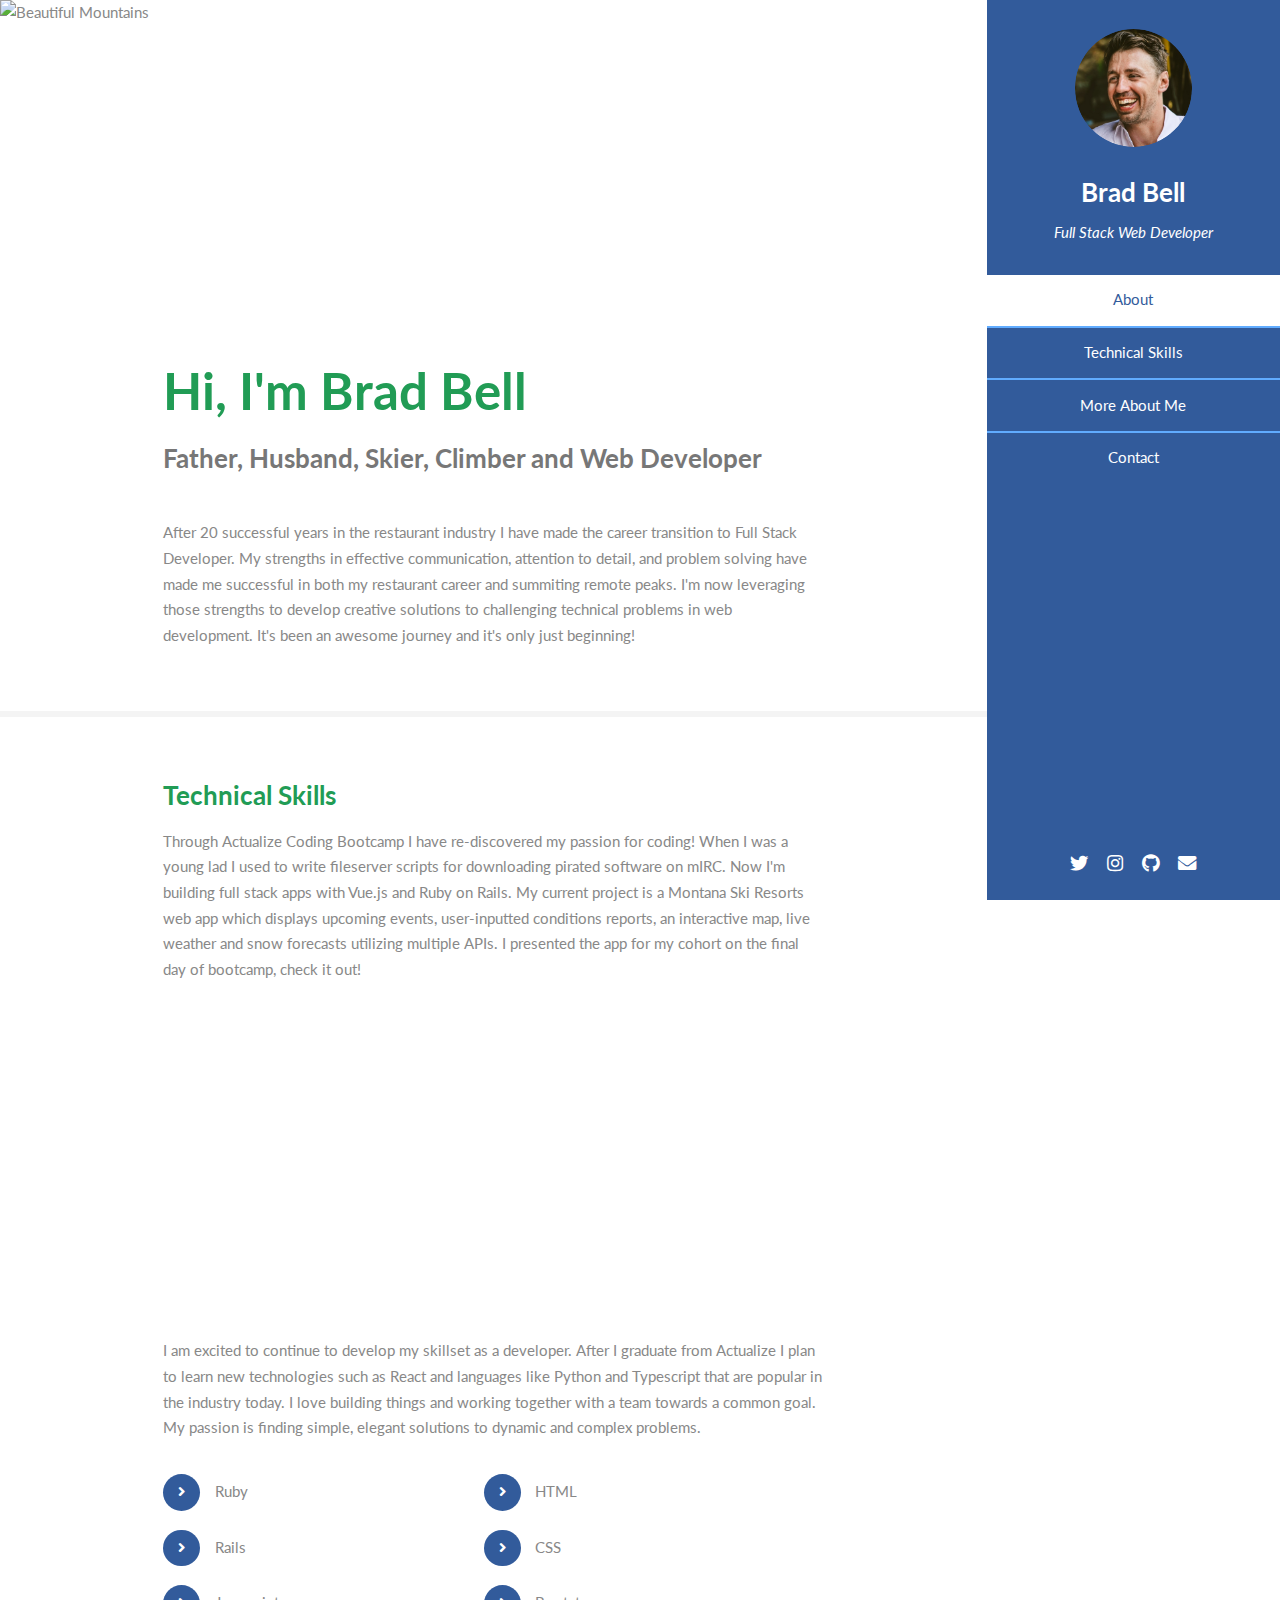
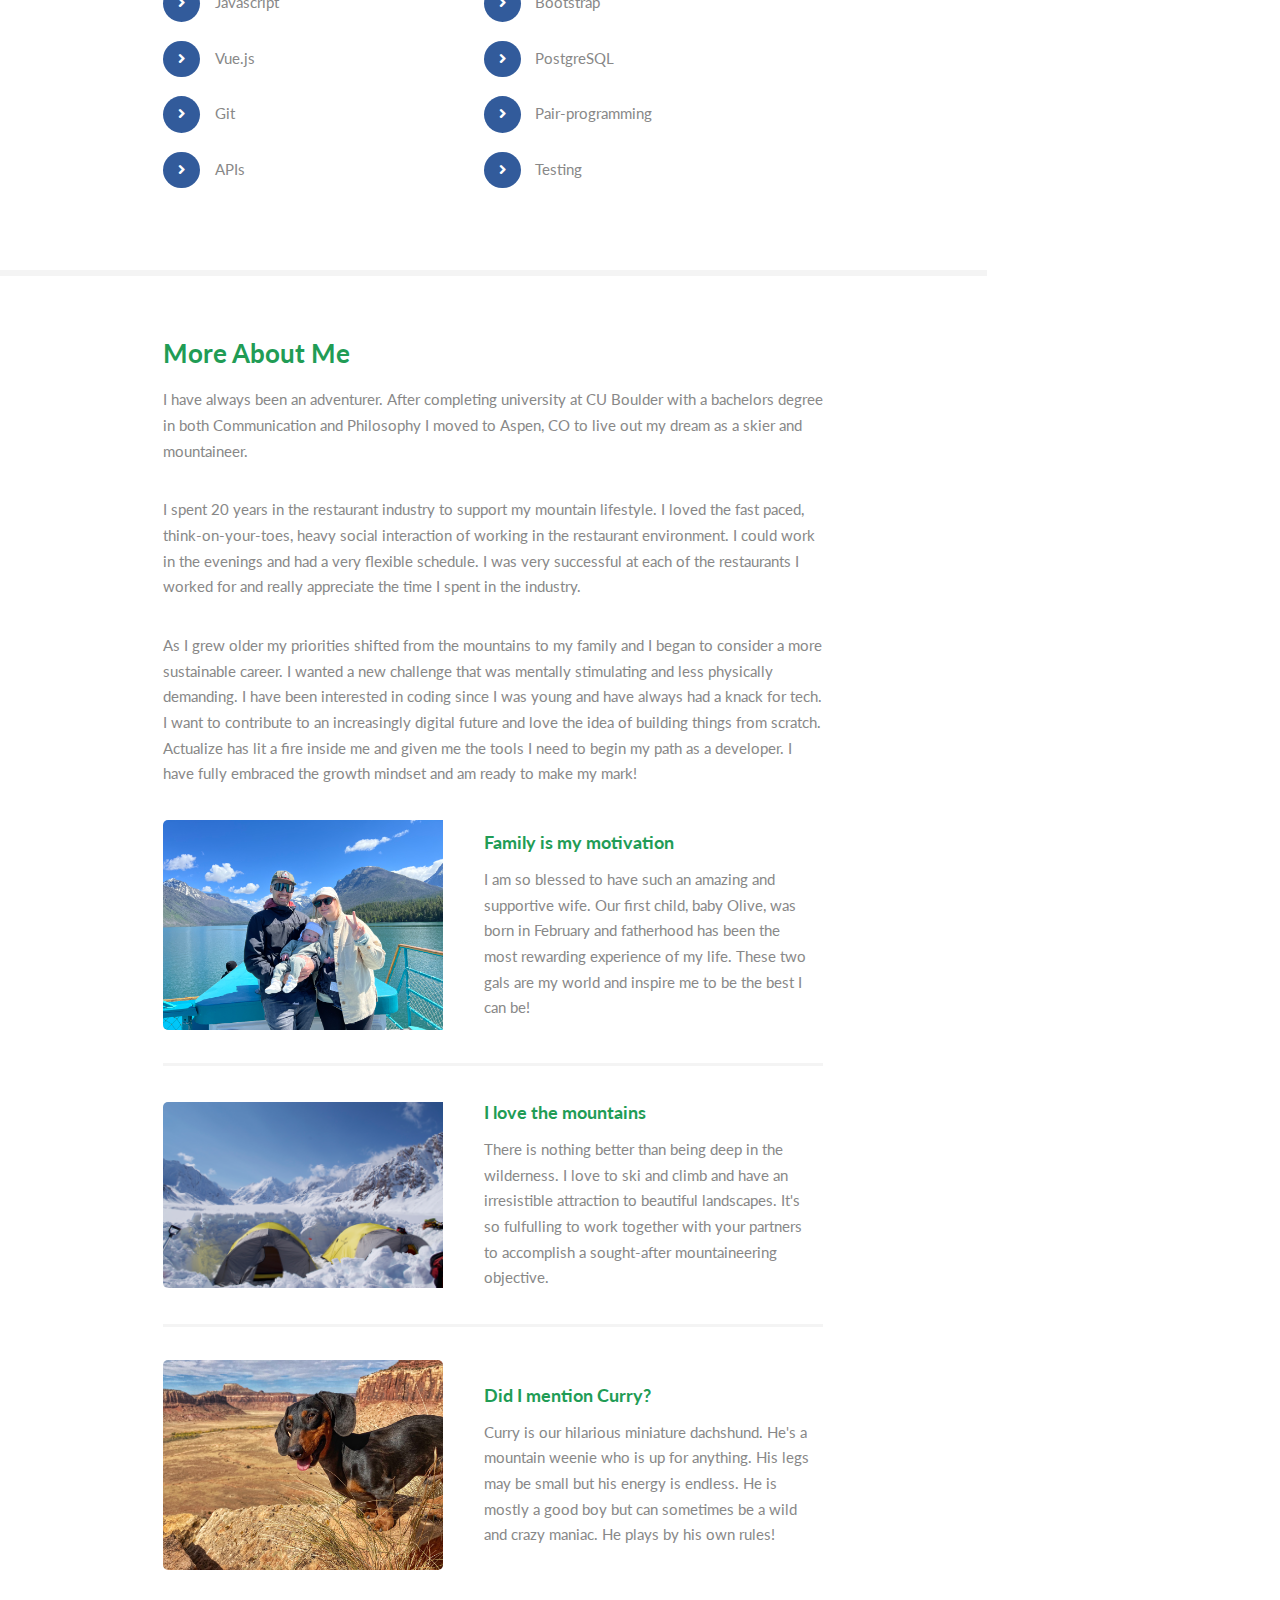
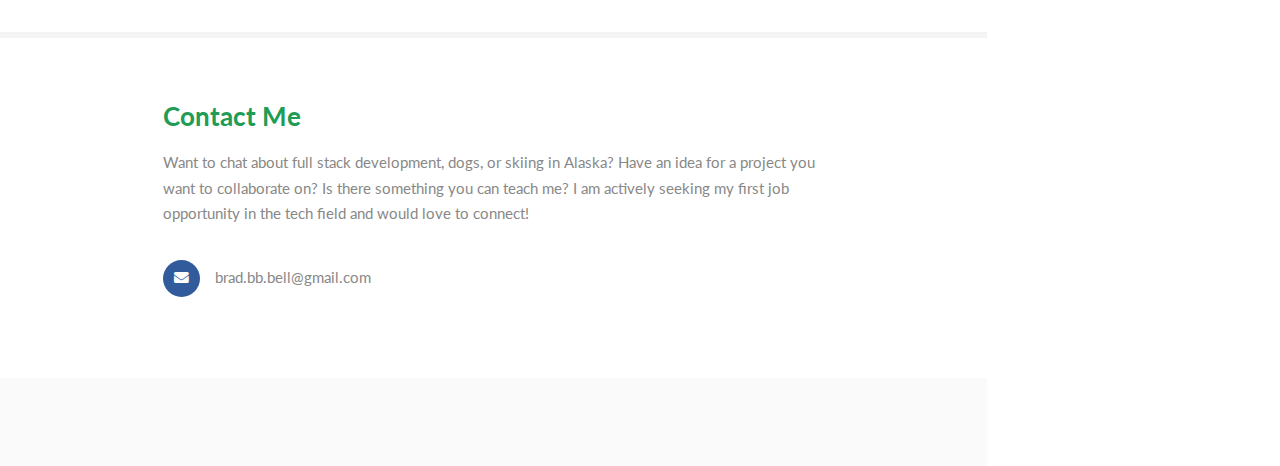
==== index.html @ bf75e7ac "Adds embedded youtube presentation" ====
<!DOCTYPE HTML>
<html>
	<head>
		<title>Brad Bell - Full Stack Developer</title>
		<meta charset="utf-8" />
		<meta name="viewport" content="width=device-width, initial-scale=1, user-scalable=no" />
		<link rel="stylesheet" href="assets/css/main.css" />
	</head>
	<body class="is-preload">

		<!-- Header -->
			<section id="header">
				<header>
					<span class="image avatar"><img src="images/headshot.jpg" alt="Brad Bell" /></span>
					<h1 id="logo"><a href="#">Brad Bell</a></h1>
					<p>Full Stack Web Developer</p>
				</header>
				<nav id="nav">
					<ul>
						<li><a href="#one" class="active">About</a></li>
						<li><a href="#two">Technical Skills</a></li>
						<li><a href="#three">More About Me</a></li>
						<li><a href="#four">Contact</a></li>
					</ul>
				</nav>
				<footer>
					<ul class="icons">
						<li><a href="https://twitter.com/dadmodebb" class="icon brands fa-twitter"><span class="label">Twitter</span></a></li>
						<li><a href="https://www.instagram.com/ballinbu/" class="icon brands fa-instagram"><span class="label">Instagram</span></a></li>
						<li><a href="https://github.com/brad-bb-bell" class="icon brands fa-github"><span class="label">Github</span></a></li>
						<li><a href="#" class="icon solid fa-envelope"><span class="label">Email</span></a></li>
					</ul>
				</footer>
			</section>

		<!-- Wrapper -->
			<div id="wrapper">

				<!-- Main -->
					<div id="main">

						<!-- One -->
							<section id="one">
								<div class="image main" data-position="center">
									<img src="images/banner.jpeg" alt="Beautiful Mountains" />
								</div>
								<div class="container">
									<header class="major">
										<h2>Hi, I'm Brad Bell</h2>
										<p>Father, Husband, Skier, Climber and Web Developer</p>
									</header>
									<p>After 20 successful years in the restaurant industry I have made the career transition to Full Stack Developer. My strengths in effective communication, attention to detail, and problem solving have made me successful in both my restaurant career and summiting remote peaks. I'm now leveraging those strengths to develop creative solutions to challenging technical problems in web development. It's been an awesome journey and it's only just beginning!</p>
								</div>
							</section>

						<!-- Two -->
							<section id="two">
								<div class="container">
									<h3>Technical Skills</h3>
									<p>Through Actualize Coding Bootcamp I have re-discovered my passion for coding! When I was a young lad I used to write fileserver scripts for downloading pirated software on mIRC. Now I'm building full stack apps with Vue.js and Ruby on Rails. My current project is a Montana Ski Resorts web app which displays upcoming events, user-inputted conditions reports, an interactive map, live weather and snow forecasts utilizing multiple APIs. I presented the app for my cohort on the final day of bootcamp, check it out!</p><iframe width="560" height="315" src="https://www.youtube.com/embed/GLox8qZaNnc" title="YouTube video player" frameborder="0" allow="accelerometer; autoplay; clipboard-write; encrypted-media; gyroscope; picture-in-picture" allowfullscreen></iframe>
									<p>I am excited to continue to develop my skillset as a developer. After I graduate from Actualize I plan to learn new technologies such as React and languages like Python and Typescript that are popular in the industry today. I love building things and working together with a team towards a common goal. My passion is finding simple, elegant solutions to dynamic and complex problems.</p> 
									<ul class="feature-icons">
										<li class="icon solid fa-angle-right">Ruby</li>
										<li class="icon solid fa-angle-right">HTML</li>
										<li class="icon solid fa-angle-right">Rails</li>
										<li class="icon solid fa-angle-right">CSS</li>
										<li class="icon solid fa-angle-right">Javascript</li>
										<li class="icon solid fa-angle-right">Bootstrap</li>
										<li class="icon solid fa-angle-right">Vue.js</li>
										<li class="icon solid fa-angle-right">PostgreSQL</li>
										<li class="icon solid fa-angle-right">Git</li>
										<li class="icon solid fa-angle-right">Pair-programming</li>
										<li class="icon solid fa-angle-right">APIs</li>
										<li class="icon solid fa-angle-right">Testing</li>
									</ul>
								</div>
							</section>

						<!-- Three -->
							<section id="three">
								<div class="container">
									<h3>More About Me</h3>
									<p>I have always been an adventurer. After completing university at CU Boulder with a bachelors degree in both Communication and Philosophy I moved to Aspen, CO to live out my dream as a skier and mountaineer.</p>
									<p>I spent 20 years in the restaurant industry to support my mountain lifestyle. I loved the fast paced, think-on-your-toes, heavy social interaction of working in the restaurant environment. I could work in the evenings and had a very flexible schedule. I was very successful at each of the restaurants I worked for and really appreciate the time I spent in the industry.</p>
									<p>As I grew older my priorities shifted from the mountains to my family and I began to consider a more sustainable career. I wanted a new challenge that was mentally stimulating and less physically demanding. I have been interested in coding since I was young and have always had a knack for tech. I want to contribute to an increasingly digital future and love the idea of building things from scratch. Actualize has lit a fire inside me and given me the tools I need to begin my path as a developer. I have fully embraced the growth mindset and am ready to make my mark!</p>
									<div class="features">
										<article>
											<img class="image" src="images/pic01.jpeg" alt="Family" />
											<div class="inner">
												<h4>Family is my motivation</h4>
												<p>I am so blessed to have such an amazing and supportive wife. Our first child, baby Olive, was born in February and fatherhood has been the most rewarding experience of my life. These two gals are my world and inspire me to be the best I can be!</p>
											</div>
										</article>
										<article>
											<img class="image" src="images/pic02.jpg" alt="Mountains" />
											<div class="inner">
												<h4>I love the mountains</h4>
												<p>There is nothing better than being deep in the wilderness. I love to ski and climb and have an irresistible attraction to beautiful landscapes. It's so fulfulling to work together with your partners to accomplish a sought-after mountaineering objective.</p>
											</div>
										</article>
										<article>
											<a href="#" class="image"><img src="images/pic03.jpeg" alt="Dog" /></a>
											<div class="inner">
												<h4>Did I mention Curry?</h4>
												<p>Curry is our hilarious miniature dachshund. He's a mountain weenie who is up for anything. His legs may be small but his energy is endless. He is mostly a good boy but can sometimes be a wild and crazy maniac. He plays by his own rules!</p>
											</div>
										</article>
									</div>
								</div>
							</section>

						<!-- Four -->
							<section id="four">
								<div class="container">
									<h3>Contact Me</h3>
									<p>Want to chat about full stack development, dogs, or skiing in Alaska? Have an idea for a project you want to collaborate on? Is there something you can teach me? I am actively seeking my first job opportunity in the tech field and would love to connect!</p>
									<ul class="feature-icons">
										<li class="icon solid fa-envelope">brad.bb.bell@gmail.com</li>
								</div>
							</section>
					</div>

				<!-- Footer -->
					<section id="footer">
						<div class="container">
						</div>
					</section>

			</div>

		<!-- Scripts -->
			<script src="assets/js/jquery.min.js"></script>
			<script src="assets/js/jquery.scrollex.min.js"></script>
			<script src="assets/js/jquery.scrolly.min.js"></script>
			<script src="assets/js/browser.min.js"></script>
			<script src="assets/js/breakpoints.min.js"></script>
			<script src="assets/js/util.js"></script>
			<script src="assets/js/main.js"></script>

	</body>
</html>
---- assets/css/main.css ----
@import url("fontawesome-all.min.css");
@import url("https://fonts.googleapis.com/css?family=Lato:400,400italic,700,700italic|Source+Code+Pro:400");

/*
	Read Only by HTML5 UP
	html5up.net | @ajlkn
	Free for personal and commercial use under the CCA 3.0 license (html5up.net/license)
*/

html, body, div, span, applet, object,
iframe, h1, h2, h3, h4, h5, h6, p, blockquote,
pre, a, abbr, acronym, address, big, cite,
code, del, dfn, em, img, ins, kbd, q, s, samp,
small, strike, strong, sub, sup, tt, var, b,
u, i, center, dl, dt, dd, ol, ul, li, fieldset,
form, label, legend, table, caption, tbody,
tfoot, thead, tr, th, td, article, aside,
canvas, details, embed, figure, figcaption,
footer, header, hgroup, menu, nav, output, ruby,
section, summary, time, mark, audio, video {
	margin: 0;
	padding: 0;
	border: 0;
	font-size: 100%;
	font: inherit;
	vertical-align: baseline;}

article, aside, details, figcaption, figure,
footer, header, hgroup, menu, nav, section {
	display: block;}

body {
	line-height: 1;
}

ol, ul {
	list-style: none;
}

blockquote, q {
	quotes: none;
}

	blockquote:before, blockquote:after, q:before, q:after {
		content: '';
		content: none;
	}

table {
	border-collapse: collapse;
	border-spacing: 0;
}

body {
	-webkit-text-size-adjust: none;
}

mark {
	background-color: transparent;
	color: inherit;
}

input::-moz-focus-inner {
	border: 0;
	padding: 0;
}

input, select, textarea {
	-moz-appearance: none;
	-webkit-appearance: none;
	-ms-appearance: none;
	appearance: none;
}

/* Basic */

	html {
		box-sizing: border-box;
	}

	*, *:before, *:after {
		box-sizing: inherit;
	}

	body {
		background: #fff;
	}

		body.is-preload *, body.is-preload *:before, body.is-preload *:after {
			-moz-animation: none !important;
			-webkit-animation: none !important;
			-ms-animation: none !important;
			animation: none !important;
			-moz-transition: none !important;
			-webkit-transition: none !important;
			-ms-transition: none !important;
			transition: none !important;
		}

	body, input, select, textarea {
		color: #888;
		font-family: "Lato", sans-serif;
		font-size: 16pt;
		font-weight: 400;
		line-height: 1.75em;
	}

	a {
		-moz-transition: color 0.2s ease-in-out, border-color 0.2s ease-in-out;
		-webkit-transition: color 0.2s ease-in-out, border-color 0.2s ease-in-out;
		-ms-transition: color 0.2s ease-in-out, border-color 0.2s ease-in-out;
		transition: color 0.2s ease-in-out, border-color 0.2s ease-in-out;
		border-bottom: solid 1px #e4e4e4;
		color: inherit;
		text-decoration: none;
	}

		a:hover {
			border-bottom-color: transparent;
			color: #325b9b !important;
		}

	strong, b {
		color: #777;
		font-weight: 700;
	}

	em, i {
		font-style: italic;
	}

	p {
		margin: 0 0 2.25em 0;
	}

	h1, h2, h3, h4, h5, h6 {
		color: #219C55;
		font-weight: 700;
		line-height: 1em;
		margin: 0 0 0.5625em 0;
	}

		h1 a, h2 a, h3 a, h4 a, h5 a, h6 a {
			border: 0;
			color: inherit;
			text-decoration: none;
		}

	h2 {
		font-size: 2em;
		line-height: 1.5em;
	}

	h3 {
		font-size: 1.75em;
		line-height: 1.5em;
	}

	h4 {
		font-size: 1.25em;
		line-height: 1.5em;
	}

	h5 {
		font-size: 0.9em;
		line-height: 1.5em;
	}

	h6 {
		font-size: 0.7em;
		line-height: 1.5em;
	}

	sub {
		font-size: 0.8em;
		position: relative;
		top: 0.5em;
	}

	sup {
		font-size: 0.8em;
		position: relative;
		top: -0.5em;
	}

	hr {
		border: 0;
		border-bottom: solid 2px #f4f4f4;
		margin: 2.25em 0;
	}

		hr.major {
			margin: 3.375em 0;
		}

	blockquote {
		border-left: solid 8px #e4e4e4;
		font-style: italic;
		margin: 0 0 2.25em 0;
		padding: 0.5em 0 0.5em 2em;
	}

	code {
		background: #555;
		border-radius: 5px;
		color: #fff;
		font-family: "Source Code Pro", monospace;
		font-size: 0.9em;
		margin: 0 0.25em;
		padding: 0.25em 0.65em;
	}

	pre {
		font-family: "Source Code Pro", monospace;
		font-size: 0.9em;
		margin: 0 0 2.25em 0;
	}

		pre code {
			-webkit-overflow-scrolling: touch;
			display: block;
			line-height: 1.5em;
			overflow-x: auto;
			padding: 1em 1.5em;
		}

	.align-left {
		text-align: left;
	}

	.align-center {
		text-align: center;
	}

	.align-right {
		text-align: right;
	}

/* Row */

	.row {
		display: flex;
		flex-wrap: wrap;
		box-sizing: border-box;
		align-items: stretch;
	}

		.row > * {
			box-sizing: border-box;
		}

		.row.gtr-uniform > * > :last-child {
			margin-bottom: 0;
		}

		.row.aln-left {
			justify-content: flex-start;
		}

		.row.aln-center {
			justify-content: center;
		}

		.row.aln-right {
			justify-content: flex-end;
		}

		.row.aln-top {
			align-items: flex-start;
		}

		.row.aln-middle {
			align-items: center;
		}

		.row.aln-bottom {
			align-items: flex-end;
		}

		.row > .imp {
			order: -1;
		}

		.row > .col-1 {
			width: 8.33333%;
		}

		.row > .off-1 {
			margin-left: 8.33333%;
		}

		.row > .col-2 {
			width: 16.66667%;
		}

		.row > .off-2 {
			margin-left: 16.66667%;
		}

		.row > .col-3 {
			width: 25%;
		}

		.row > .off-3 {
			margin-left: 25%;
		}

		.row > .col-4 {
			width: 33.33333%;
		}

		.row > .off-4 {
			margin-left: 33.33333%;
		}

		.row > .col-5 {
			width: 41.66667%;
		}

		.row > .off-5 {
			margin-left: 41.66667%;
		}

		.row > .col-6 {
			width: 50%;
		}

		.row > .off-6 {
			margin-left: 50%;
		}

		.row > .col-7 {
			width: 58.33333%;
		}

		.row > .off-7 {
			margin-left: 58.33333%;
		}

		.row > .col-8 {
			width: 66.66667%;
		}

		.row > .off-8 {
			margin-left: 66.66667%;
		}

		.row > .col-9 {
			width: 75%;
		}

		.row > .off-9 {
			margin-left: 75%;
		}

		.row > .col-10 {
			width: 83.33333%;
		}

		.row > .off-10 {
			margin-left: 83.33333%;
		}

		.row > .col-11 {
			width: 91.66667%;
		}

		.row > .off-11 {
			margin-left: 91.66667%;
		}

		.row > .col-12 {
			width: 100%;
		}

		.row > .off-12 {
			margin-left: 100%;
		}

		.row.gtr-0 {
			margin-top: 0;
			margin-left: 0em;
		}

			.row.gtr-0 > * {
				padding: 0 0 0 0em;
			}

			.row.gtr-0.gtr-uniform {
				margin-top: 0em;
			}

				.row.gtr-0.gtr-uniform > * {
					padding-top: 0em;
				}

		.row.gtr-25 {
			margin-top: 0;
			margin-left: -0.5em;
		}

			.row.gtr-25 > * {
				padding: 0 0 0 0.5em;
			}

			.row.gtr-25.gtr-uniform {
				margin-top: -0.5em;
			}

				.row.gtr-25.gtr-uniform > * {
					padding-top: 0.5em;
				}

		.row.gtr-50 {
			margin-top: 0;
			margin-left: -1em;
		}

			.row.gtr-50 > * {
				padding: 0 0 0 1em;
			}

			.row.gtr-50.gtr-uniform {
				margin-top: -1em;
			}

				.row.gtr-50.gtr-uniform > * {
					padding-top: 1em;
				}

		.row {
			margin-top: 0;
			margin-left: -2em;
		}

			.row > * {
				padding: 0 0 0 2em;
			}

			.row.gtr-uniform {
				margin-top: -2em;
			}

				.row.gtr-uniform > * {
					padding-top: 2em;
				}

		.row.gtr-150 {
			margin-top: 0;
			margin-left: -3em;
		}

			.row.gtr-150 > * {
				padding: 0 0 0 3em;
			}

			.row.gtr-150.gtr-uniform {
				margin-top: -3em;
			}

				.row.gtr-150.gtr-uniform > * {
					padding-top: 3em;
				}

		.row.gtr-200 {
			margin-top: 0;
			margin-left: -4em;
		}

			.row.gtr-200 > * {
				padding: 0 0 0 4em;
			}

			.row.gtr-200.gtr-uniform {
				margin-top: -4em;
			}

				.row.gtr-200.gtr-uniform > * {
					padding-top: 4em;
				}

		@media screen and (max-width: 1680px) {

			.row {
				display: flex;
				flex-wrap: wrap;
				box-sizing: border-box;
				align-items: stretch;
			}

				.row > * {
					box-sizing: border-box;
				}

				.row.gtr-uniform > * > :last-child {
					margin-bottom: 0;
				}

				.row.aln-left {
					justify-content: flex-start;
				}

				.row.aln-center {
					justify-content: center;
				}

				.row.aln-right {
					justify-content: flex-end;
				}

				.row.aln-top {
					align-items: flex-start;
				}

				.row.aln-middle {
					align-items: center;
				}

				.row.aln-bottom {
					align-items: flex-end;
				}

				.row > .imp-xlarge {
					order: -1;
				}

				.row > .col-1-xlarge {
					width: 8.33333%;
				}

				.row > .off-1-xlarge {
					margin-left: 8.33333%;
				}

				.row > .col-2-xlarge {
					width: 16.66667%;
				}

				.row > .off-2-xlarge {
					margin-left: 16.66667%;
				}

				.row > .col-3-xlarge {
					width: 25%;
				}

				.row > .off-3-xlarge {
					margin-left: 25%;
				}

				.row > .col-4-xlarge {
					width: 33.33333%;
				}

				.row > .off-4-xlarge {
					margin-left: 33.33333%;
				}

				.row > .col-5-xlarge {
					width: 41.66667%;
				}

				.row > .off-5-xlarge {
					margin-left: 41.66667%;
				}

				.row > .col-6-xlarge {
					width: 50%;
				}

				.row > .off-6-xlarge {
					margin-left: 50%;
				}

				.row > .col-7-xlarge {
					width: 58.33333%;
				}

				.row > .off-7-xlarge {
					margin-left: 58.33333%;
				}

				.row > .col-8-xlarge {
					width: 66.66667%;
				}

				.row > .off-8-xlarge {
					margin-left: 66.66667%;
				}

				.row > .col-9-xlarge {
					width: 75%;
				}

				.row > .off-9-xlarge {
					margin-left: 75%;
				}

				.row > .col-10-xlarge {
					width: 83.33333%;
				}

				.row > .off-10-xlarge {
					margin-left: 83.33333%;
				}

				.row > .col-11-xlarge {
					width: 91.66667%;
				}

				.row > .off-11-xlarge {
					margin-left: 91.66667%;
				}

				.row > .col-12-xlarge {
					width: 100%;
				}

				.row > .off-12-xlarge {
					margin-left: 100%;
				}

				.row.gtr-0 {
					margin-top: 0;
					margin-left: 0em;
				}

					.row.gtr-0 > * {
						padding: 0 0 0 0em;
					}

					.row.gtr-0.gtr-uniform {
						margin-top: 0em;
					}

						.row.gtr-0.gtr-uniform > * {
							padding-top: 0em;
						}

				.row.gtr-25 {
					margin-top: 0;
					margin-left: -0.5em;
				}

					.row.gtr-25 > * {
						padding: 0 0 0 0.5em;
					}

					.row.gtr-25.gtr-uniform {
						margin-top: -0.5em;
					}

						.row.gtr-25.gtr-uniform > * {
							padding-top: 0.5em;
						}

				.row.gtr-50 {
					margin-top: 0;
					margin-left: -1em;
				}

					.row.gtr-50 > * {
						padding: 0 0 0 1em;
					}

					.row.gtr-50.gtr-uniform {
						margin-top: -1em;
					}

						.row.gtr-50.gtr-uniform > * {
							padding-top: 1em;
						}

				.row {
					margin-top: 0;
					margin-left: -2em;
				}

					.row > * {
						padding: 0 0 0 2em;
					}

					.row.gtr-uniform {
						margin-top: -2em;
					}

						.row.gtr-uniform > * {
							padding-top: 2em;
						}

				.row.gtr-150 {
					margin-top: 0;
					margin-left: -3em;
				}

					.row.gtr-150 > * {
						padding: 0 0 0 3em;
					}

					.row.gtr-150.gtr-uniform {
						margin-top: -3em;
					}

						.row.gtr-150.gtr-uniform > * {
							padding-top: 3em;
						}

				.row.gtr-200 {
					margin-top: 0;
					margin-left: -4em;
				}

					.row.gtr-200 > * {
						padding: 0 0 0 4em;
					}

					.row.gtr-200.gtr-uniform {
						margin-top: -4em;
					}

						.row.gtr-200.gtr-uniform > * {
							padding-top: 4em;
						}

		}

		@media screen and (max-width: 1280px) {

			.row {
				display: flex;
				flex-wrap: wrap;
				box-sizing: border-box;
				align-items: stretch;
			}

				.row > * {
					box-sizing: border-box;
				}

				.row.gtr-uniform > * > :last-child {
					margin-bottom: 0;
				}

				.row.aln-left {
					justify-content: flex-start;
				}

				.row.aln-center {
					justify-content: center;
				}

				.row.aln-right {
					justify-content: flex-end;
				}

				.row.aln-top {
					align-items: flex-start;
				}

				.row.aln-middle {
					align-items: center;
				}

				.row.aln-bottom {
					align-items: flex-end;
				}

				.row > .imp-large {
					order: -1;
				}

				.row > .col-1-large {
					width: 8.33333%;
				}

				.row > .off-1-large {
					margin-left: 8.33333%;
				}

				.row > .col-2-large {
					width: 16.66667%;
				}

				.row > .off-2-large {
					margin-left: 16.66667%;
				}

				.row > .col-3-large {
					width: 25%;
				}

				.row > .off-3-large {
					margin-left: 25%;
				}

				.row > .col-4-large {
					width: 33.33333%;
				}

				.row > .off-4-large {
					margin-left: 33.33333%;
				}

				.row > .col-5-large {
					width: 41.66667%;
				}

				.row > .off-5-large {
					margin-left: 41.66667%;
				}

				.row > .col-6-large {
					width: 50%;
				}

				.row > .off-6-large {
					margin-left: 50%;
				}

				.row > .col-7-large {
					width: 58.33333%;
				}

				.row > .off-7-large {
					margin-left: 58.33333%;
				}

				.row > .col-8-large {
					width: 66.66667%;
				}

				.row > .off-8-large {
					margin-left: 66.66667%;
				}

				.row > .col-9-large {
					width: 75%;
				}

				.row > .off-9-large {
					margin-left: 75%;
				}

				.row > .col-10-large {
					width: 83.33333%;
				}

				.row > .off-10-large {
					margin-left: 83.33333%;
				}

				.row > .col-11-large {
					width: 91.66667%;
				}

				.row > .off-11-large {
					margin-left: 91.66667%;
				}

				.row > .col-12-large {
					width: 100%;
				}

				.row > .off-12-large {
					margin-left: 100%;
				}

				.row.gtr-0 {
					margin-top: 0;
					margin-left: 0em;
				}

					.row.gtr-0 > * {
						padding: 0 0 0 0em;
					}

					.row.gtr-0.gtr-uniform {
						margin-top: 0em;
					}

						.row.gtr-0.gtr-uniform > * {
							padding-top: 0em;
						}

				.row.gtr-25 {
					margin-top: 0;
					margin-left: -0.375em;
				}

					.row.gtr-25 > * {
						padding: 0 0 0 0.375em;
					}

					.row.gtr-25.gtr-uniform {
						margin-top: -0.375em;
					}

						.row.gtr-25.gtr-uniform > * {
							padding-top: 0.375em;
						}

				.row.gtr-50 {
					margin-top: 0;
					margin-left: -0.75em;
				}

					.row.gtr-50 > * {
						padding: 0 0 0 0.75em;
					}

					.row.gtr-50.gtr-uniform {
						margin-top: -0.75em;
					}

						.row.gtr-50.gtr-uniform > * {
							padding-top: 0.75em;
						}

				.row {
					margin-top: 0;
					margin-left: -1.5em;
				}

					.row > * {
						padding: 0 0 0 1.5em;
					}

					.row.gtr-uniform {
						margin-top: -1.5em;
					}

						.row.gtr-uniform > * {
							padding-top: 1.5em;
						}

				.row.gtr-150 {
					margin-top: 0;
					margin-left: -2.25em;
				}

					.row.gtr-150 > * {
						padding: 0 0 0 2.25em;
					}

					.row.gtr-150.gtr-uniform {
						margin-top: -2.25em;
					}

						.row.gtr-150.gtr-uniform > * {
							padding-top: 2.25em;
						}

				.row.gtr-200 {
					margin-top: 0;
					margin-left: -3em;
				}

					.row.gtr-200 > * {
						padding: 0 0 0 3em;
					}

					.row.gtr-200.gtr-uniform {
						margin-top: -3em;
					}

						.row.gtr-200.gtr-uniform > * {
							padding-top: 3em;
						}

		}

		@media screen and (max-width: 1024px) {

			.row {
				display: flex;
				flex-wrap: wrap;
				box-sizing: border-box;
				align-items: stretch;
			}

				.row > * {
					box-sizing: border-box;
				}

				.row.gtr-uniform > * > :last-child {
					margin-bottom: 0;
				}

				.row.aln-left {
					justify-content: flex-start;
				}

				.row.aln-center {
					justify-content: center;
				}

				.row.aln-right {
					justify-content: flex-end;
				}

				.row.aln-top {
					align-items: flex-start;
				}

				.row.aln-middle {
					align-items: center;
				}

				.row.aln-bottom {
					align-items: flex-end;
				}

				.row > .imp-medium {
					order: -1;
				}

				.row > .col-1-medium {
					width: 8.33333%;
				}

				.row > .off-1-medium {
					margin-left: 8.33333%;
				}

				.row > .col-2-medium {
					width: 16.66667%;
				}

				.row > .off-2-medium {
					margin-left: 16.66667%;
				}

				.row > .col-3-medium {
					width: 25%;
				}

				.row > .off-3-medium {
					margin-left: 25%;
				}

				.row > .col-4-medium {
					width: 33.33333%;
				}

				.row > .off-4-medium {
					margin-left: 33.33333%;
				}

				.row > .col-5-medium {
					width: 41.66667%;
				}

				.row > .off-5-medium {
					margin-left: 41.66667%;
				}

				.row > .col-6-medium {
					width: 50%;
				}

				.row > .off-6-medium {
					margin-left: 50%;
				}

				.row > .col-7-medium {
					width: 58.33333%;
				}

				.row > .off-7-medium {
					margin-left: 58.33333%;
				}

				.row > .col-8-medium {
					width: 66.66667%;
				}

				.row > .off-8-medium {
					margin-left: 66.66667%;
				}

				.row > .col-9-medium {
					width: 75%;
				}

				.row > .off-9-medium {
					margin-left: 75%;
				}

				.row > .col-10-medium {
					width: 83.33333%;
				}

				.row > .off-10-medium {
					margin-left: 83.33333%;
				}

				.row > .col-11-medium {
					width: 91.66667%;
				}

				.row > .off-11-medium {
					margin-left: 91.66667%;
				}

				.row > .col-12-medium {
					width: 100%;
				}

				.row > .off-12-medium {
					margin-left: 100%;
				}

				.row.gtr-0 {
					margin-top: 0;
					margin-left: 0em;
				}

					.row.gtr-0 > * {
						padding: 0 0 0 0em;
					}

					.row.gtr-0.gtr-uniform {
						margin-top: 0em;
					}

						.row.gtr-0.gtr-uniform > * {
							padding-top: 0em;
						}

				.row.gtr-25 {
					margin-top: 0;
					margin-left: -0.375em;
				}

					.row.gtr-25 > * {
						padding: 0 0 0 0.375em;
					}

					.row.gtr-25.gtr-uniform {
						margin-top: -0.375em;
					}

						.row.gtr-25.gtr-uniform > * {
							padding-top: 0.375em;
						}

				.row.gtr-50 {
					margin-top: 0;
					margin-left: -0.75em;
				}

					.row.gtr-50 > * {
						padding: 0 0 0 0.75em;
					}

					.row.gtr-50.gtr-uniform {
						margin-top: -0.75em;
					}

						.row.gtr-50.gtr-uniform > * {
							padding-top: 0.75em;
						}

				.row {
					margin-top: 0;
					margin-left: -1.5em;
				}

					.row > * {
						padding: 0 0 0 1.5em;
					}

					.row.gtr-uniform {
						margin-top: -1.5em;
					}

						.row.gtr-uniform > * {
							padding-top: 1.5em;
						}

				.row.gtr-150 {
					margin-top: 0;
					margin-left: -2.25em;
				}

					.row.gtr-150 > * {
						padding: 0 0 0 2.25em;
					}

					.row.gtr-150.gtr-uniform {
						margin-top: -2.25em;
					}

						.row.gtr-150.gtr-uniform > * {
							padding-top: 2.25em;
						}

				.row.gtr-200 {
					margin-top: 0;
					margin-left: -3em;
				}

					.row.gtr-200 > * {
						padding: 0 0 0 3em;
					}

					.row.gtr-200.gtr-uniform {
						margin-top: -3em;
					}

						.row.gtr-200.gtr-uniform > * {
							padding-top: 3em;
						}

		}

		@media screen and (max-width: 736px) {

			.row {
				display: flex;
				flex-wrap: wrap;
				box-sizing: border-box;
				align-items: stretch;
			}

				.row > * {
					box-sizing: border-box;
				}

				.row.gtr-uniform > * > :last-child {
					margin-bottom: 0;
				}

				.row.aln-left {
					justify-content: flex-start;
				}

				.row.aln-center {
					justify-content: center;
				}

				.row.aln-right {
					justify-content: flex-end;
				}

				.row.aln-top {
					align-items: flex-start;
				}

				.row.aln-middle {
					align-items: center;
				}

				.row.aln-bottom {
					align-items: flex-end;
				}

				.row > .imp-small {
					order: -1;
				}

				.row > .col-1-small {
					width: 8.33333%;
				}

				.row > .off-1-small {
					margin-left: 8.33333%;
				}

				.row > .col-2-small {
					width: 16.66667%;
				}

				.row > .off-2-small {
					margin-left: 16.66667%;
				}

				.row > .col-3-small {
					width: 25%;
				}

				.row > .off-3-small {
					margin-left: 25%;
				}

				.row > .col-4-small {
					width: 33.33333%;
				}

				.row > .off-4-small {
					margin-left: 33.33333%;
				}

				.row > .col-5-small {
					width: 41.66667%;
				}

				.row > .off-5-small {
					margin-left: 41.66667%;
				}

				.row > .col-6-small {
					width: 50%;
				}

				.row > .off-6-small {
					margin-left: 50%;
				}

				.row > .col-7-small {
					width: 58.33333%;
				}

				.row > .off-7-small {
					margin-left: 58.33333%;
				}

				.row > .col-8-small {
					width: 66.66667%;
				}

				.row > .off-8-small {
					margin-left: 66.66667%;
				}

				.row > .col-9-small {
					width: 75%;
				}

				.row > .off-9-small {
					margin-left: 75%;
				}

				.row > .col-10-small {
					width: 83.33333%;
				}

				.row > .off-10-small {
					margin-left: 83.33333%;
				}

				.row > .col-11-small {
					width: 91.66667%;
				}

				.row > .off-11-small {
					margin-left: 91.66667%;
				}

				.row > .col-12-small {
					width: 100%;
				}

				.row > .off-12-small {
					margin-left: 100%;
				}

				.row.gtr-0 {
					margin-top: 0;
					margin-left: 0em;
				}

					.row.gtr-0 > * {
						padding: 0 0 0 0em;
					}

					.row.gtr-0.gtr-uniform {
						margin-top: 0em;
					}

						.row.gtr-0.gtr-uniform > * {
							padding-top: 0em;
						}

				.row.gtr-25 {
					margin-top: 0;
					margin-left: -0.3125em;
				}

					.row.gtr-25 > * {
						padding: 0 0 0 0.3125em;
					}

					.row.gtr-25.gtr-uniform {
						margin-top: -0.3125em;
					}

						.row.gtr-25.gtr-uniform > * {
							padding-top: 0.3125em;
						}

				.row.gtr-50 {
					margin-top: 0;
					margin-left: -0.625em;
				}

					.row.gtr-50 > * {
						padding: 0 0 0 0.625em;
					}

					.row.gtr-50.gtr-uniform {
						margin-top: -0.625em;
					}

						.row.gtr-50.gtr-uniform > * {
							padding-top: 0.625em;
						}

				.row {
					margin-top: 0;
					margin-left: -1.25em;
				}

					.row > * {
						padding: 0 0 0 1.25em;
					}

					.row.gtr-uniform {
						margin-top: -1.25em;
					}

						.row.gtr-uniform > * {
							padding-top: 1.25em;
						}

				.row.gtr-150 {
					margin-top: 0;
					margin-left: -1.875em;
				}

					.row.gtr-150 > * {
						padding: 0 0 0 1.875em;
					}

					.row.gtr-150.gtr-uniform {
						margin-top: -1.875em;
					}

						.row.gtr-150.gtr-uniform > * {
							padding-top: 1.875em;
						}

				.row.gtr-200 {
					margin-top: 0;
					margin-left: -2.5em;
				}

					.row.gtr-200 > * {
						padding: 0 0 0 2.5em;
					}

					.row.gtr-200.gtr-uniform {
						margin-top: -2.5em;
					}

						.row.gtr-200.gtr-uniform > * {
							padding-top: 2.5em;
						}

		}

		@media screen and (max-width: 480px) {

			.row {
				display: flex;
				flex-wrap: wrap;
				box-sizing: border-box;
				align-items: stretch;
			}

				.row > * {
					box-sizing: border-box;
				}

				.row.gtr-uniform > * > :last-child {
					margin-bottom: 0;
				}

				.row.aln-left {
					justify-content: flex-start;
				}

				.row.aln-center {
					justify-content: center;
				}

				.row.aln-right {
					justify-content: flex-end;
				}

				.row.aln-top {
					align-items: flex-start;
				}

				.row.aln-middle {
					align-items: center;
				}

				.row.aln-bottom {
					align-items: flex-end;
				}

				.row > .imp-xsmall {
					order: -1;
				}

				.row > .col-1-xsmall {
					width: 8.33333%;
				}

				.row > .off-1-xsmall {
					margin-left: 8.33333%;
				}

				.row > .col-2-xsmall {
					width: 16.66667%;
				}

				.row > .off-2-xsmall {
					margin-left: 16.66667%;
				}

				.row > .col-3-xsmall {
					width: 25%;
				}

				.row > .off-3-xsmall {
					margin-left: 25%;
				}

				.row > .col-4-xsmall {
					width: 33.33333%;
				}

				.row > .off-4-xsmall {
					margin-left: 33.33333%;
				}

				.row > .col-5-xsmall {
					width: 41.66667%;
				}

				.row > .off-5-xsmall {
					margin-left: 41.66667%;
				}

				.row > .col-6-xsmall {
					width: 50%;
				}

				.row > .off-6-xsmall {
					margin-left: 50%;
				}

				.row > .col-7-xsmall {
					width: 58.33333%;
				}

				.row > .off-7-xsmall {
					margin-left: 58.33333%;
				}

				.row > .col-8-xsmall {
					width: 66.66667%;
				}

				.row > .off-8-xsmall {
					margin-left: 66.66667%;
				}

				.row > .col-9-xsmall {
					width: 75%;
				}

				.row > .off-9-xsmall {
					margin-left: 75%;
				}

				.row > .col-10-xsmall {
					width: 83.33333%;
				}

				.row > .off-10-xsmall {
					margin-left: 83.33333%;
				}

				.row > .col-11-xsmall {
					width: 91.66667%;
				}

				.row > .off-11-xsmall {
					margin-left: 91.66667%;
				}

				.row > .col-12-xsmall {
					width: 100%;
				}

				.row > .off-12-xsmall {
					margin-left: 100%;
				}

				.row.gtr-0 {
					margin-top: 0;
					margin-left: 0em;
				}

					.row.gtr-0 > * {
						padding: 0 0 0 0em;
					}

					.row.gtr-0.gtr-uniform {
						margin-top: 0em;
					}

						.row.gtr-0.gtr-uniform > * {
							padding-top: 0em;
						}

				.row.gtr-25 {
					margin-top: 0;
					margin-left: -0.3125em;
				}

					.row.gtr-25 > * {
						padding: 0 0 0 0.3125em;
					}

					.row.gtr-25.gtr-uniform {
						margin-top: -0.3125em;
					}

						.row.gtr-25.gtr-uniform > * {
							padding-top: 0.3125em;
						}

				.row.gtr-50 {
					margin-top: 0;
					margin-left: -0.625em;
				}

					.row.gtr-50 > * {
						padding: 0 0 0 0.625em;
					}

					.row.gtr-50.gtr-uniform {
						margin-top: -0.625em;
					}

						.row.gtr-50.gtr-uniform > * {
							padding-top: 0.625em;
						}

				.row {
					margin-top: 0;
					margin-left: -1.25em;
				}

					.row > * {
						padding: 0 0 0 1.25em;
					}

					.row.gtr-uniform {
						margin-top: -1.25em;
					}

						.row.gtr-uniform > * {
							padding-top: 1.25em;
						}

				.row.gtr-150 {
					margin-top: 0;
					margin-left: -1.875em;
				}

					.row.gtr-150 > * {
						padding: 0 0 0 1.875em;
					}

					.row.gtr-150.gtr-uniform {
						margin-top: -1.875em;
					}

						.row.gtr-150.gtr-uniform > * {
							padding-top: 1.875em;
						}

				.row.gtr-200 {
					margin-top: 0;
					margin-left: -2.5em;
				}

					.row.gtr-200 > * {
						padding: 0 0 0 2.5em;
					}

					.row.gtr-200.gtr-uniform {
						margin-top: -2.5em;
					}

						.row.gtr-200.gtr-uniform > * {
							padding-top: 2.5em;
						}

		}

/* Container */

	.container {
		margin: 0 auto;
		max-width: calc(100% - 4.5em);
		width: 45em;
	}

		.container.xsmall {
			width: 11.25em;
		}

		.container.small {
			width: 22.5em;
		}

		.container.medium {
			width: 33.75em;
		}

		.container.large {
			width: 56.25em;
		}

		.container.xlarge {
			width: 67.5em;
		}

		.container.max {
			width: 100%;
		}

		@media screen and (max-width: 1024px) {

			.container {
				width: 100% !important;
			}

		}

		@media screen and (max-width: 480px) {

			.container {
				max-width: calc(100% - 3.375em);
			}

		}

/* Section/Article */

	section.special, article.special {
		text-align: center;
	}

	header p {
		color: #aaa;
		position: relative;
		margin: 0 0 1.6875em 0;
	}

	header h2 + p {
		font-size: 1.25em;
		margin-top: -0.5em;
		line-height: 1.5em;
	}

	header h3 + p {
		font-size: 1.1em;
		margin-top: -0.35em;
		line-height: 1.5em;
	}

	header h4 + p,
	header h5 + p,
	header h6 + p {
		font-size: 0.9em;
		margin-top: -0.25em;
		line-height: 1.5em;
	}

	header.major h2 {
		color: #219C55;
		font-size: 3.5em;
	}

		header.major h2 + p {
			color: #777;
			font-size: 1.75em;
			font-weight: 700;
			margin-top: -0.75em;
		}

/* Form */

	form {
		margin: 0 0 2.25em 0;
	}

	label {
		color: #777;
		display: block;
		font-size: 0.9em;
		font-weight: 700;
		margin: 0 0 1.125em 0;
	}

	input::-moz-focus-inner {
		border: 0;
		padding: 0;
	}

	input[type="text"],
	input[type="password"],
	input[type="email"],
	select,
	textarea {
		-moz-appearance: none;
		-webkit-appearance: none;
		-ms-appearance: none;
		appearance: none;
		border-radius: 5px;
		border: none;
		border: solid 2px #e4e4e4;
		color: inherit;
		display: block;
		outline: 0;
		padding: 0 1em;
		text-decoration: none;
		width: 100%;
	}

		input[type="text"]:invalid,
		input[type="password"]:invalid,
		input[type="email"]:invalid,
		select:invalid,
		textarea:invalid {
			box-shadow: none;
		}

		input[type="text"]:focus,
		input[type="password"]:focus,
		input[type="email"]:focus,
		select:focus,
		textarea:focus {
			border-color: #325b9b;
		}

	select {
		background-image: url("data:image/svg+xml;charset=utf8,%3Csvg xmlns='http://www.w3.org/2000/svg' width='40' height='40' preserveAspectRatio='none' viewBox='0 0 40 40'%3E%3Cpath d='M9.4,12.3l10.4,10.4l10.4-10.4c0.2-0.2,0.5-0.4,0.9-0.4c0.3,0,0.6,0.1,0.9,0.4l3.3,3.3c0.2,0.2,0.4,0.5,0.4,0.9 c0,0.4-0.1,0.6-0.4,0.9L20.7,31.9c-0.2,0.2-0.5,0.4-0.9,0.4c-0.3,0-0.6-0.1-0.9-0.4L4.3,17.3c-0.2-0.2-0.4-0.5-0.4-0.9 c0-0.4,0.1-0.6,0.4-0.9l3.3-3.3c0.2-0.2,0.5-0.4,0.9-0.4S9.1,12.1,9.4,12.3z' fill='%23e4e4e4' /%3E%3C/svg%3E");
		background-size: 1.25em;
		background-repeat: no-repeat;
		background-position: calc(100% - 1em) center;
		height: 2.75em;
		padding-right: 2.75em;
		text-overflow: ellipsis;
	}

		select option {
			color: #777;
			background: #fff;
		}

		select:focus::-ms-value {
			background-color: transparent;
		}

		select::-ms-expand {
			display: none;
		}

	input[type="text"],
	input[type="password"],
	input[type="email"],
	select {
		height: 2.75em;
	}

	textarea {
		padding: 0.75em 1em;
	}

	input[type="checkbox"],
	input[type="radio"] {
		-moz-appearance: none;
		-webkit-appearance: none;
		-ms-appearance: none;
		appearance: none;
		display: block;
		float: left;
		margin-right: -2em;
		opacity: 0;
		width: 1em;
		z-index: -1;
	}

		input[type="checkbox"] + label,
		input[type="radio"] + label {
			text-decoration: none;
			color: #888;
			cursor: pointer;
			display: inline-block;
			font-size: 1em;
			font-weight: 400;
			padding-left: 2.4em;
			padding-right: 0.75em;
			position: relative;
		}

			input[type="checkbox"] + label:before,
			input[type="radio"] + label:before {
				-moz-osx-font-smoothing: grayscale;
				-webkit-font-smoothing: antialiased;
				display: inline-block;
				font-style: normal;
				font-variant: normal;
				text-rendering: auto;
				line-height: 1;
				text-transform: none !important;
				font-family: 'Font Awesome 5 Free';
				font-weight: 900;
			}

			input[type="checkbox"] + label:before,
			input[type="radio"] + label:before {
				background: #fafafa;
				border-radius: 5px;
				border: solid 2px #e4e4e4;
				content: '';
				display: inline-block;
				font-size: 0.8em;
				height: 2.0625em;
				left: 0;
				line-height: 2.0625em;
				position: absolute;
				text-align: center;
				top: 0;
				width: 2.0625em;
			}

		input[type="checkbox"]:checked + label:before,
		input[type="radio"]:checked + label:before {
			background: #989898;
			border-color: #989898;
			color: #ffffff;
			content: '\f00c';
		}

		input[type="checkbox"]:focus + label:before,
		input[type="radio"]:focus + label:before {
			border-color: #325b9b;
		}

	input[type="checkbox"] + label:before {
		border-radius: 5px;
	}

	input[type="radio"] + label:before {
		border-radius: 100%;
	}

	::-webkit-input-placeholder {
		color: #aaa !important;
		font-style: italic;
		opacity: 1.0;
	}

	:-moz-placeholder {
		color: #aaa !important;
		font-style: italic;
		opacity: 1.0;
	}

	::-moz-placeholder {
		color: #aaa !important;
		font-style: italic;
		opacity: 1.0;
	}

	:-ms-input-placeholder {
		color: #aaa !important;
		font-style: italic;
		opacity: 1.0;
	}

/* Box */

	.box {
		border-radius: 5px;
		border: solid 2px #e4e4e4;
		margin-bottom: 2.25em;
		padding: 1.5em;
	}

		.box > :last-child,
		.box > :last-child > :last-child,
		.box > :last-child > :last-child > :last-child {
			margin-bottom: 0;
		}

		.box.alt {
			border: 0;
			border-radius: 0;
			padding: 0;
		}

/* Icon */

	.icon {
		text-decoration: none;
		border-bottom: none;
		position: relative;
	}

		.icon:before {
			-moz-osx-font-smoothing: grayscale;
			-webkit-font-smoothing: antialiased;
			display: inline-block;
			font-style: normal;
			font-variant: normal;
			text-rendering: auto;
			line-height: 1;
			text-transform: none !important;
			font-family: 'Font Awesome 5 Free';
			font-weight: 400;
		}

		.icon > .label {
			display: none;
		}

		.icon:before {
			line-height: inherit;
		}

		.icon.solid:before {
			font-weight: 900;
		}

		.icon.brands:before {
			font-family: 'Font Awesome 5 Brands';
		}

/* Image */

	.image {
		border-radius: 5px;
		border: 0;
		display: inline-block;
		position: relative;
	}

		.image[data-position] img {
			-moz-object-fit: cover;
			-webkit-object-fit: cover;
			-ms-object-fit: cover;
			object-fit: cover;
			display: block;
			position: absolute;
			top: 0;
			left: 0;
			width: 100%;
			height: 100%;
		}

		.image[data-position="top left"] img {
			-moz-object-position: top left;
			-webkit-object-position: top left;
			-ms-object-position: top left;
			object-position: top left;
		}

		.image[data-position="top"] img {
			-moz-object-position: top;
			-webkit-object-position: top;
			-ms-object-position: top;
			object-position: top;
		}

		.image[data-position="top right"] img {
			-moz-object-position: top right;
			-webkit-object-position: top right;
			-ms-object-position: top right;
			object-position: top right;
		}

		.image[data-position="right"] img {
			-moz-object-position: right;
			-webkit-object-position: right;
			-ms-object-position: right;
			object-position: right;
		}

		.image[data-position="bottom right"] img {
			-moz-object-position: bottom right;
			-webkit-object-position: bottom right;
			-ms-object-position: bottom right;
			object-position: bottom right;
		}

		.image[data-position="bottom"] img {
			-moz-object-position: bottom;
			-webkit-object-position: bottom;
			-ms-object-position: bottom;
			object-position: bottom;
		}

		.image[data-position="bottom left"] img {
			-moz-object-position: bottom left;
			-webkit-object-position: bottom left;
			-ms-object-position: bottom left;
			object-position: bottom left;
		}

		.image[data-position="left"] img {
			-moz-object-position: left;
			-webkit-object-position: left;
			-ms-object-position: left;
			object-position: left;
		}

		.image[data-position="center"] img {
			-moz-object-position: center;
			-webkit-object-position: center;
			-ms-object-position: center;
			object-position: center;
		}

		.image[data-position="25% 25%"] img {
			-moz-object-position: 25% 25%;
			-webkit-object-position: 25% 25%;
			-ms-object-position: 25% 25%;
			object-position: 25% 25%;
		}

		.image[data-position="75% 25%"] img {
			-moz-object-position: 75% 25%;
			-webkit-object-position: 75% 25%;
			-ms-object-position: 75% 25%;
			object-position: 75% 25%;
		}

		.image[data-position="75% 75%"] img {
			-moz-object-position: 75% 75%;
			-webkit-object-position: 75% 75%;
			-ms-object-position: 75% 75%;
			object-position: 75% 75%;
		}

		.image[data-position="25% 75%"] img {
			-moz-object-position: 25% 75%;
			-webkit-object-position: 25% 75%;
			-ms-object-position: 25% 75%;
			object-position: 25% 75%;
		}

		.image img {
			border-radius: 5px;
			display: block;
		}

		.image.left {
			float: left;
			margin: 0 2.5em 2em 0;
			top: 0.25em;
		}

		.image.right {
			float: right;
			margin: 0 0 2em 2.5em;
			top: 0.25em;
		}

		.image.fit {
			display: block;
			margin: 0 0 2.25em 0;
			width: 100%;
		}

			.image.fit img {
				display: block;
				width: 100%;
			}

		.image.avatar {
			border-radius: 100%;
			overflow: hidden;
		}

			.image.avatar img {
				border-radius: 100%;
				display: block;
				width: 100%;
			}

		.image.main {
			display: block;
			height: 20em;
			border-radius: 0;
		}

			.image.main img {
				border-radius: 0;
			}

/* List */

	ol {
		list-style: decimal;
		margin: 0 0 2.25em 0;
		padding-left: 1.25em;
	}

		ol li {
			padding-left: 0.25em;
		}

	ul {
		list-style: disc;
		margin: 0 0 2.25em 0;
		padding-left: 1em;
	}

		ul li {
			padding-left: 0.5em;
		}

		ul.alt {
			list-style: none;
			padding-left: 0;
		}

			ul.alt li {
				border-top: solid 2px #f4f4f4;
				padding: 0.5em 0;
			}

				ul.alt li:first-child {
					border-top: 0;
					padding-top: 0;
				}

	dl {
		margin: 0 0 2.25em 0;
	}

/* Actions */

	ul.actions {
		display: -moz-flex;
		display: -webkit-flex;
		display: -ms-flex;
		display: flex;
		cursor: default;
		list-style: none;
		margin-left: -1.125em;
		padding-left: 0;
	}

		ul.actions li {
			padding: 0 0 0 1.125em;
			vertical-align: middle;
		}

		ul.actions.special {
			-moz-justify-content: center;
			-webkit-justify-content: center;
			-ms-justify-content: center;
			justify-content: center;
			width: 100%;
			margin-left: 0;
		}

			ul.actions.special li:first-child {
				padding-left: 0;
			}

		ul.actions.stacked {
			-moz-flex-direction: column;
			-webkit-flex-direction: column;
			-ms-flex-direction: column;
			flex-direction: column;
			margin-left: 0;
		}

			ul.actions.stacked li {
				padding: 1.125em 0 0 0;
			}

				ul.actions.stacked li:first-child {
					padding-top: 0;
				}

		ul.actions.fit {
			width: calc(100% + 1.125em);
		}

			ul.actions.fit li {
				-moz-flex-grow: 1;
				-webkit-flex-grow: 1;
				-ms-flex-grow: 1;
				flex-grow: 1;
				-moz-flex-shrink: 1;
				-webkit-flex-shrink: 1;
				-ms-flex-shrink: 1;
				flex-shrink: 1;
				width: 100%;
			}

				ul.actions.fit li > * {
					width: 100%;
				}

			ul.actions.fit.stacked {
				width: 100%;
			}

		@media screen and (max-width: 480px) {

			ul.actions:not(.fixed) {
				-moz-flex-direction: column;
				-webkit-flex-direction: column;
				-ms-flex-direction: column;
				flex-direction: column;
				margin-left: 0;
				width: 100% !important;
			}

				ul.actions:not(.fixed) li {
					-moz-flex-grow: 1;
					-webkit-flex-grow: 1;
					-ms-flex-grow: 1;
					flex-grow: 1;
					-moz-flex-shrink: 1;
					-webkit-flex-shrink: 1;
					-ms-flex-shrink: 1;
					flex-shrink: 1;
					padding: 1.125em 0 0 0;
					text-align: center;
					width: 100%;
				}

					ul.actions:not(.fixed) li > * {
						width: 100%;
					}

					ul.actions:not(.fixed) li:first-child {
						padding-top: 0;
					}

					ul.actions:not(.fixed) li input[type="submit"],
					ul.actions:not(.fixed) li input[type="reset"],
					ul.actions:not(.fixed) li input[type="button"],
					ul.actions:not(.fixed) li button,
					ul.actions:not(.fixed) li .button {
						width: 100%;
					}

						ul.actions:not(.fixed) li input[type="submit"].icon:before,
						ul.actions:not(.fixed) li input[type="reset"].icon:before,
						ul.actions:not(.fixed) li input[type="button"].icon:before,
						ul.actions:not(.fixed) li button.icon:before,
						ul.actions:not(.fixed) li .button.icon:before {
							margin-left: -0.5rem;
						}

		}

/* Feature Icons */

	ul.feature-icons {
		list-style: none;
		padding-left: 0;
	}

		ul.feature-icons li {
			text-decoration: none;
			display: inline-block;
			margin: 0 0 1.6875em 0;
			padding: 0.35em 0 0 3.5em;
			position: relative;
			vertical-align: top;
			width: 48%;
		}

			ul.feature-icons li:before {
				-moz-osx-font-smoothing: grayscale;
				-webkit-font-smoothing: antialiased;
				display: inline-block;
				font-style: normal;
				font-variant: normal;
				text-rendering: auto;
				line-height: 1;
				text-transform: none !important;
				font-family: 'Font Awesome 5 Free';
				font-weight: 400;
			}

			ul.feature-icons li:before {
				background: #325b9b;
				border-radius: 100%;
				color: #ffffff;
				display: block;
				height: 2.5em;
				left: 0;
				line-height: 2.5em;
				position: absolute;
				text-align: center;
				top: 0;
				width: 2.5em;
			}

/* Icons */

	ul.icons {
		cursor: default;
		list-style: none;
		padding-left: 0;
	}

		ul.icons li {
			display: inline-block;
			padding: 0 1em 0 0;
		}

			ul.icons li:last-child {
				padding-right: 0 !important;
			}

			ul.icons li .icon:before {
				font-size: 1.25em;
			}

/* Table */

	.table-wrapper {
		-webkit-overflow-scrolling: touch;
		overflow-x: auto;
	}

	table {
		margin: 0 0 2.25em 0;
		width: 100%;
	}

		table tbody tr {
			border: solid 2px #f4f4f4;
			border-left: 0;
			border-right: 0;
		}

			table tbody tr:nth-child(2n + 1) {
				background-color: #fafafa;
			}

		table td {
			padding: 0.75em 0.75em;
		}

		table th {
			color: #777;
			font-size: 0.9em;
			font-weight: 700;
			padding: 0 0.75em 0.75em 0.75em;
			text-align: left;
		}

		table thead {
			border-bottom: solid 4px #e4e4e4;
		}

		table tfoot {
			border-top: solid 4px #e4e4e4;
		}

		table.alt {
			border-collapse: separate;
		}

			table.alt tbody tr td {
				border: solid 2px #e4e4e4;
				border-left-width: 0;
				border-top-width: 0;
			}

				table.alt tbody tr td:first-child {
					border-left-width: 2px;
				}

			table.alt tbody tr:first-child td {
				border-top-width: 2px;
			}

			table.alt thead {
				border-bottom: 0;
			}

			table.alt tfoot {
				border-top: 0;
			}

/* Button */

	input[type="submit"],
	input[type="reset"],
	input[type="button"],
	.button {
		-moz-appearance: none;
		-webkit-appearance: none;
		-ms-appearance: none;
		appearance: none;
		-moz-transition: background-color 0.2s ease-in-out, color 0.2s ease-in-out;
		-webkit-transition: background-color 0.2s ease-in-out, color 0.2s ease-in-out;
		-ms-transition: background-color 0.2s ease-in-out, color 0.2s ease-in-out;
		transition: background-color 0.2s ease-in-out, color 0.2s ease-in-out;
		background-color: #989898;
		border-radius: 5px;
		border: 0;
		color: #ffffff !important;
		cursor: pointer;
		display: inline-block;
		font-weight: 700;
		height: 2.75em;
		line-height: 2.75em;
		padding: 0 1.5em;
		text-align: center;
		text-decoration: none;
		white-space: nowrap;
	}

		input[type="submit"]:hover,
		input[type="reset"]:hover,
		input[type="button"]:hover,
		.button:hover {
			background-color: #a5a5a5;
			color: #ffffff !important;
		}

		input[type="submit"]:active,
		input[type="reset"]:active,
		input[type="button"]:active,
		.button:active {
			background-color: #8b8b8b;
		}

		input[type="submit"].icon,
		input[type="reset"].icon,
		input[type="button"].icon,
		.button.icon {
			padding-left: 1.35em;
		}

			input[type="submit"].icon:before,
			input[type="reset"].icon:before,
			input[type="button"].icon:before,
			.button.icon:before {
				margin-right: 0.5em;
			}

		input[type="submit"].fit,
		input[type="reset"].fit,
		input[type="button"].fit,
		.button.fit {
			width: 100%;
		}

		input[type="submit"].small,
		input[type="reset"].small,
		input[type="button"].small,
		.button.small {
			font-size: 0.8em;
		}

		input[type="submit"].large,
		input[type="reset"].large,
		input[type="button"].large,
		.button.large {
			font-size: 1.35em;
		}

		input[type="submit"].alt,
		input[type="reset"].alt,
		input[type="button"].alt,
		.button.alt {
			background-color: transparent;
			box-shadow: inset 0 0 0 2px #e4e4e4;
			color: #777 !important;
		}

			input[type="submit"].alt:hover,
			input[type="reset"].alt:hover,
			input[type="button"].alt:hover,
			.button.alt:hover {
				background-color: #f4f4f4;
				color: #777 !important;
			}

			input[type="submit"].alt:active,
			input[type="reset"].alt:active,
			input[type="button"].alt:active,
			.button.alt:active {
				background-color: #eaeaea;
			}

			input[type="submit"].alt.icon:before,
			input[type="reset"].alt.icon:before,
			input[type="button"].alt.icon:before,
			.button.alt.icon:before {
				color: #aaa;
			}

		input[type="submit"].primary,
		input[type="reset"].primary,
		input[type="button"].primary,
		.button.primary {
			background-color: #325b9b;
			color: #ffffff !important;
		}

			input[type="submit"].primary:hover,
			input[type="reset"].primary:hover,
			input[type="button"].primary:hover,
			.button.primary:hover {
				background-color: #5ed0b1;
			}

			input[type="submit"].primary:active,
			input[type="reset"].primary:active,
			input[type="button"].primary:active,
			.button.primary:active {
				background-color: #39c29d;
			}

		input[type="submit"].disabled, input[type="submit"]:disabled,
		input[type="reset"].disabled,
		input[type="reset"]:disabled,
		input[type="button"].disabled,
		input[type="button"]:disabled,
		.button.disabled,
		.button:disabled {
			background-color: #888 !important;
			box-shadow: inset 0 -0.15em 0 0 rgba(0, 0, 0, 0.15);
			color: #fff !important;
			cursor: default;
			opacity: 0.25;
		}

/* Features */

	.features article {
		border-top: solid 3px #f4f4f4;
		margin-bottom: 2.25em;
		padding-top: 2.25em;
	}

		.features article:first-child {
			border-top: 0;
			padding-top: 0;
		}

		.features article .image {
			display: inline-block;
			padding-right: 2.5em;
			vertical-align: middle;
			width: 48%;
		}

			.features article .image img {
				display: block;
				width: 100%;
			}

		.features article .inner {
			display: inline-block;
			vertical-align: middle;
			width: 50%;
		}

			.features article .inner > :last-child {
				margin-bottom: 0;
			}

/* Header */

	#header {
		display: -moz-flex;
		display: -webkit-flex;
		display: -ms-flex;
		display: flex;
		-moz-flex-direction: column;
		-webkit-flex-direction: column;
		-ms-flex-direction: column;
		flex-direction: column;
		-moz-justify-content: space-between;
		-webkit-justify-content: space-between;
		-ms-justify-content: space-between;
		justify-content: space-between;
		background: #325b9b;
		color: #7c943c;
		height: 100%;
		overflow-y: auto;
		position: fixed;
		text-align: center;
		top: 0;
		width: 23em;
		right: 0;
	}

		#header h1, #header h2, #header h3, #header h4, #header h5, #header h6 {
			color: #ffffff;
		}

			#header h1 a, #header h2 a, #header h3 a, #header h4 a, #header h5 a, #header h6 a {
				color: #ffffff;
			}

		#header header p {
			color: #b7eadc;
		}

		#header a {
			color: #7c943c;
		}

			#header a:hover {
				color: #ffffff !important;
			}

		#header > header {
			-moz-flex-shrink: 0;
			-webkit-flex-shrink: 0;
			-ms-flex-shrink: 0;
			flex-shrink: 0;
			padding: 3em;
		}

			#header > header .avatar {
				display: block;
				margin: 0 auto 2.25em auto;
				width: 8em;
			}

			#header > header h1 {
				font-size: 1.75em;
				margin: 0;
			}

			#header > header p {
				color: #FFFFFF;
				font-style: italic;
				margin: 1em 0 0 0;
			}

		#header > footer {
			-moz-flex-shrink: 0;
			-webkit-flex-shrink: 0;
			-ms-flex-shrink: 0;
			flex-shrink: 0;
			bottom: 0;
			left: 0;
			padding: 2em;
			width: 100%;
		}

			#header > footer .icons {
				margin: 0;
			}

				#header > footer .icons li a {
					color: #FFFFFF;
				}

		#header > nav {
			-moz-flex-grow: 1;
			-webkit-flex-grow: 1;
			-ms-flex-grow: 1;
			flex-grow: 1;
		}

			#header > nav ul {
				list-style: none;
				margin: 0;
				padding: 0;
			}

				#header > nav ul li {
					border-top: solid 2px #61acff;
					display: block;
					padding: 0;
				}

					#header > nav ul li a {
						-moz-transition: none;
						-webkit-transition: none;
						-ms-transition: none;
						transition: none;
						border: 0;
						color: #ffffff !important;
						display: block;
						padding: 0.85em 0;
						text-decoration: none;
					}

						#header > nav ul li a.active {
							background: #fff;
							color: #325b9b !important;
						}

					#header > nav ul li:first-child {
						border-top: 0;
					}

/* Wrapper */

	#wrapper {
		background: #fff;
		padding-right: 23em;
	}

/* Main */

	#main > section {
		border-top: solid 6px #f4f4f4;
	}

		#main > section > .container {
			padding: 6em 0 4em 0;
		}

		#main > section:first-child {
			border-top: 0;
		}

/* Footer */

	#footer {
		background: #fafafa;
		border-top: 0;
		color: #c0c0c0;
		overflow: hidden;
		padding: 4em 0 2em 0;
	}

		#footer .copyright {
			line-height: 1em;
			list-style: none;
			padding: 0;
		}

			#footer .copyright li {
				border-left: solid 1px #d4d4d4;
				display: inline-block;
				font-size: 0.8em;
				margin-left: 1em;
				padding-left: 1em;
			}

				#footer .copyright li:first-child {
					border-left: 0;
					margin-left: 0;
					padding-left: 0;
				}

				#footer .copyright li a {
					color: inherit;
				}

/* XLarge */

	@media screen and (max-width: 1680px) {

		/* Basic */

			body, input, select, textarea {
				font-size: 13pt;
			}

		/* Header */

			#header {
				width: 21em;
			}

				#header > header {
					padding: 2em;
				}

				#header > footer {
					padding: 1.5em;
				}

		/* Wrapper */

			#wrapper {
				padding-right: 21em;
			}

		/* Main */

			#main > section > .container {
				padding: 4em 0 2em 0;
			}

	}

/* Large */

	@media screen and (max-width: 1280px) {

		/* Basic */

			body, input, select, textarea {
				font-size: 11pt;
			}

		/* Header */

			#header {
				width: 20em;
			}

		/* Wrapper */

			#wrapper {
				padding-right: 20em;
			}

	}

/* Medium */

	#titleBar {
		display: none;
	}

	@media screen and (max-width: 1024px) {

		/* Basic */

			html, body {
				overflow-x: hidden;
			}

			body, input, select, textarea {
				font-size: 12pt;
			}

		/* Image */

			.image.left, .image.right {
				max-width: 40%;
			}

				.image.left img, .image.right img {
					width: 100%;
				}

			.image.main {
				height: 20em;
			}

		/* Header */

			#header {
				-moz-backface-visibility: hidden;
				-webkit-backface-visibility: hidden;
				-ms-backface-visibility: hidden;
				backface-visibility: hidden;
				-moz-transition: -moz-transform 0.5s ease;
				-webkit-transition: -webkit-transform 0.5s ease;
				-ms-transition: -ms-transform 0.5s ease;
				transition: transform 0.5s ease;
				display: block;
				height: 100%;
				overflow-y: auto;
				position: fixed;
				top: 0;
				width: 23em;
				z-index: 10002;
				-moz-transform: translateX(23em);
				-webkit-transform: translateX(23em);
				-ms-transform: translateX(23em);
				transform: translateX(23em);
				right: 0;
			}

				#header > footer {
					bottom: auto;
					left: auto;
					margin: 0.5em 0 0 0;
					position: relative;
					right: auto;
					top: auto;
				}

		/* Wrapper */

			#wrapper {
				-moz-backface-visibility: hidden;
				-webkit-backface-visibility: hidden;
				-ms-backface-visibility: hidden;
				backface-visibility: hidden;
				-moz-transition: -moz-transform 0.5s ease;
				-webkit-transition: -webkit-transform 0.5s ease;
				-ms-transition: -ms-transform 0.5s ease;
				transition: transform 0.5s ease;
				padding: 44px 0 1px 0;
			}

		/* Header Panel */

			#titleBar {
				-moz-backface-visibility: hidden;
				-webkit-backface-visibility: hidden;
				-ms-backface-visibility: hidden;
				backface-visibility: hidden;
				-moz-transition: -moz-transform 0.5s ease;
				-webkit-transition: -webkit-transform 0.5s ease;
				-ms-transition: -ms-transform 0.5s ease;
				transition: transform 0.5s ease;
				display: block;
				height: 44px;
				left: 0;
				position: fixed;
				top: 0;
				width: 100%;
				z-index: 10001;
				background: #325b9b;
				color: #fff;
				min-width: 320px;
			}

				#titleBar .title {
					color: #fff;
					display: block;
					font-weight: 700;
					height: 44px;
					line-height: 44px;
					padding: 0 1em;
					width: 100%;
					text-align: left;
				}

					#titleBar .title a {
						border: 0;
						text-decoration: none;
					}

				#titleBar .toggle {
					text-decoration: none;
					height: 4em;
					position: absolute;
					top: 0;
					width: 6em;
					border: 0;
					outline: 0;
					right: 0;
				}

					#titleBar .toggle:before {
						-moz-osx-font-smoothing: grayscale;
						-webkit-font-smoothing: antialiased;
						display: inline-block;
						font-style: normal;
						font-variant: normal;
						text-rendering: auto;
						line-height: 1;
						text-transform: none !important;
						font-family: 'Font Awesome 5 Free';
						font-weight: 900;
					}

					#titleBar .toggle:before {
						background: #325b9b;
						color: #ffffff;
						content: '\f0c9';
						display: block;
						font-size: 18px;
						height: 44px;
						line-height: 44px;
						position: absolute;
						text-align: center;
						top: 0;
						width: 64px;
						right: 0;
					}

			body.header-visible #wrapper, body.header-visible #titleBar {
				-moz-transform: translateX(-23em);
				-webkit-transform: translateX(-23em);
				-ms-transform: translateX(-23em);
				transform: translateX(-23em);
			}

			body.header-visible #header {
				-moz-transform: translateX(0);
				-webkit-transform: translateX(0);
				-ms-transform: translateX(0);
				transform: translateX(0);
			}

	}

/* Small */

	@media screen and (max-width: 736px) {

		/* Basic */

			body, input, select, textarea {
				font-size: 12pt;
			}

			h1 br, h2 br, h3 br, h4 br, h5 br, h6 br {
				display: none;
			}

			h2 {
				font-size: 1.75em;
			}

			h3 {
				font-size: 1.5em;
			}

			h4 {
				font-size: 1em;
			}

		/* Image */

			.image.left {
				margin: 0 1.5em 1em 0;
			}

			.image.right {
				margin: 0 0 1em 1.5em;
			}

			.image.main {
				height: 12em;
			}

		/* Section/Article */

			header br {
				display: none;
			}

			header.major h2 {
				font-size: 2.5em;
			}

				header.major h2 + p {
					font-size: 1.5em;
				}

		/* Features */

			.features article .image {
				display: block;
				margin: 0 0 2.25em 0;
				padding-right: 0;
				width: 100%;
			}

			.features article .inner {
				display: block;
				width: 100%;
			}

		/* Header */

			#header {
				width: 17em;
				-moz-transform: translateX(17em);
				-webkit-transform: translateX(17em);
				-ms-transform: translateX(17em);
				transform: translateX(17em);
				right: 0;
			}

				#header > header {
					padding: 2em;
				}

					#header > header .avatar {
						margin: 0 auto 1.6875em auto;
						width: 6em;
					}

					#header > header h1 {
						font-size: 1.5em;
					}

					#header > header p {
						margin: 1em 0 0 0;
					}

				#header > footer {
					padding: 1.5em;
				}

		/* Main */

			#main > section > .container {
				padding: 2em 0 0 0;
			}

		/* Footer */

			#footer {
				text-align: center;
			}

				#footer .copyright li {
					border-left: 0;
					display: block;
					line-height: 1.75em;
					margin: 0.75em 0 0 0;
					padding-left: 0;
				}

					#footer .copyright li:first-child {
						margin-top: 0;
					}

		/* Header Panel */

			#titleBar .toggle {
				height: 4em;
				width: 6em;
			}

				#titleBar .toggle:before {
					font-size: 14px;
					width: 44px;
				}

			body.header-visible #wrapper, body.header-visible #titleBar {
				-moz-transform: translateX(-17em);
				-webkit-transform: translateX(-17em);
				-ms-transform: translateX(-17em);
				transform: translateX(-17em);
			}

	}

/* XSmall */

	@media screen and (max-width: 480px) {

		/* Basic */

			html, body {
				min-width: 320px;
			}

			body, input, select, textarea {
				font-size: 12pt;
			}

		/* List */

			ul.actions {
				margin: 0 0 2.25em 0;
			}

				ul.actions li {
					display: block;
					padding: 1.125em 0 0 0;
					text-align: center;
					width: 100%;
				}

					ul.actions li:first-child {
						padding-top: 0;
					}

					ul.actions li > * {
						width: 100%;
						margin: 0 !important;
					}

						ul.actions li > *.icon:before {
							margin-left: -2em;
						}

				ul.actions.small li {
					padding: 0.5625em 0 0 0;
				}

					ul.actions.small li:first-child {
						padding-top: 0;
					}

			ul.feature-icons li {
				display: block;
				width: 100%;
			}

		/* Button */

			input[type="submit"],
			input[type="reset"],
			input[type="button"],
			.button {
				padding: 0;
			}

	}
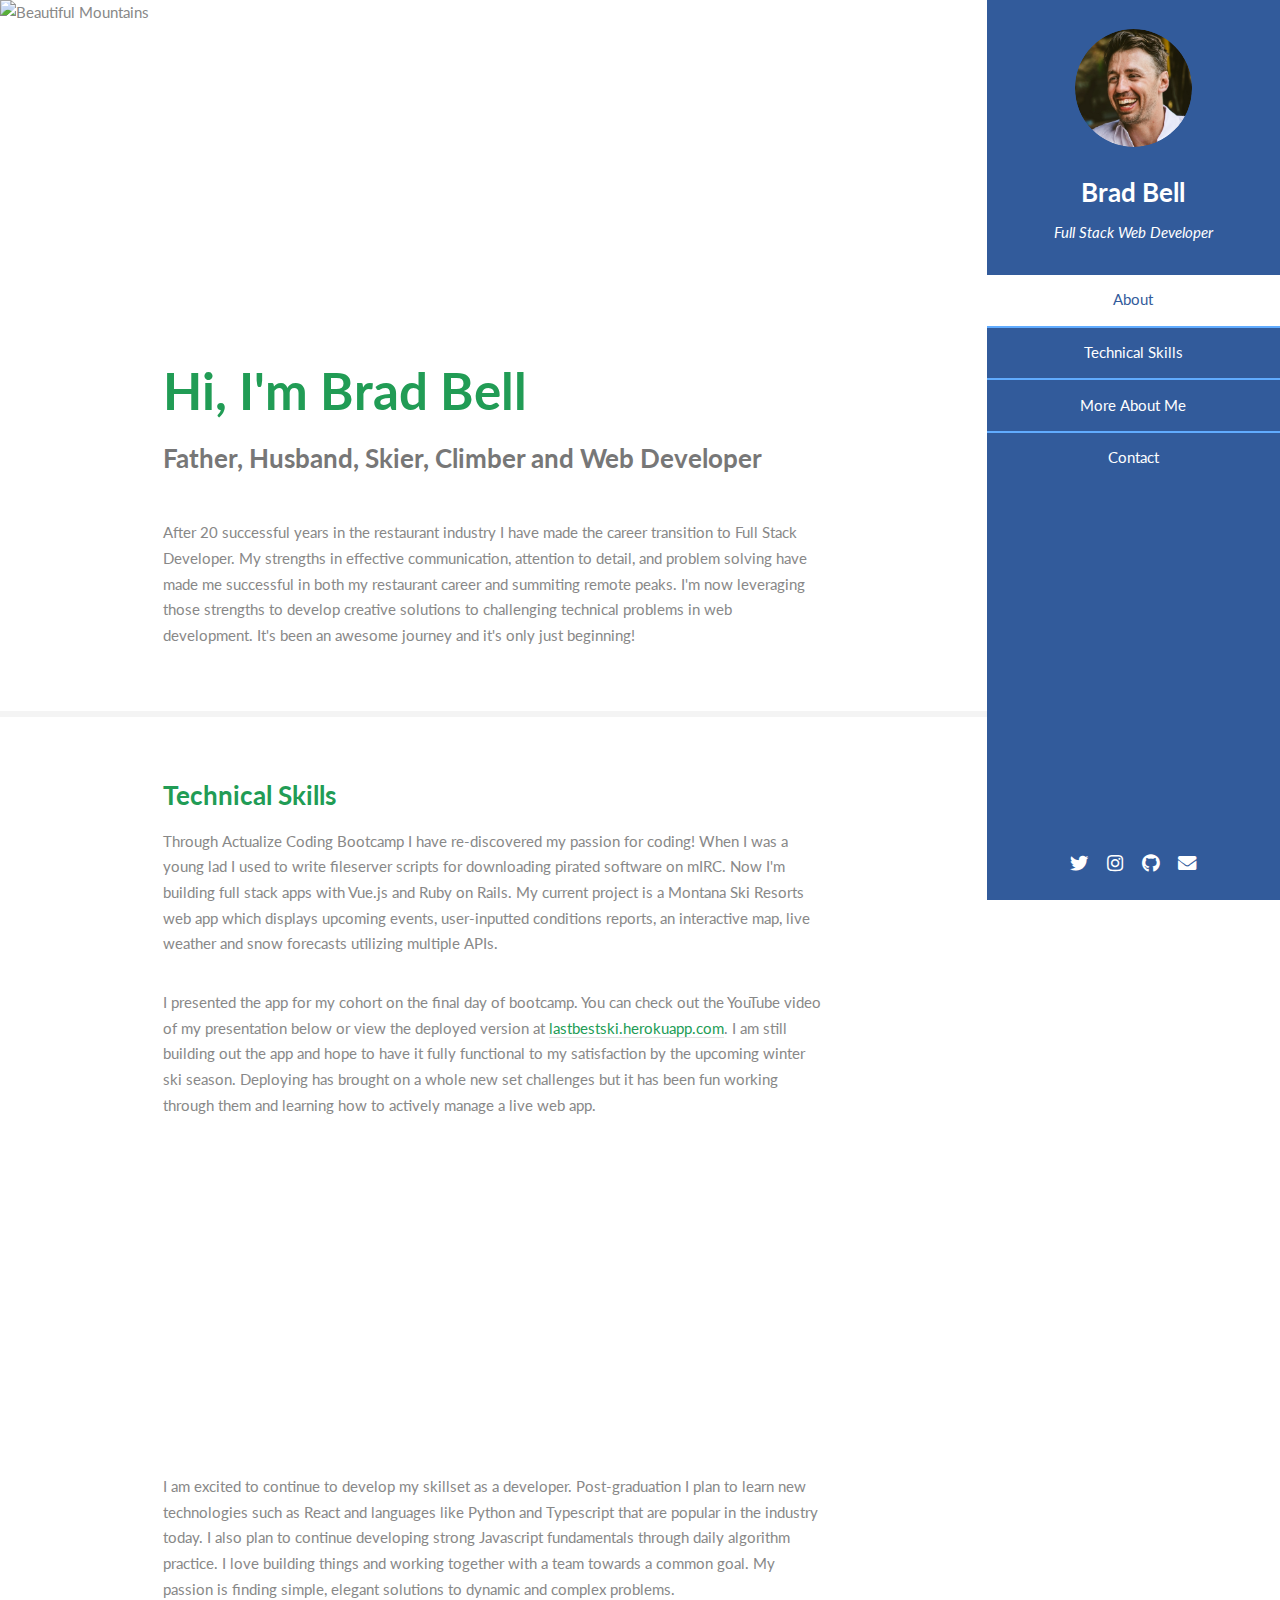
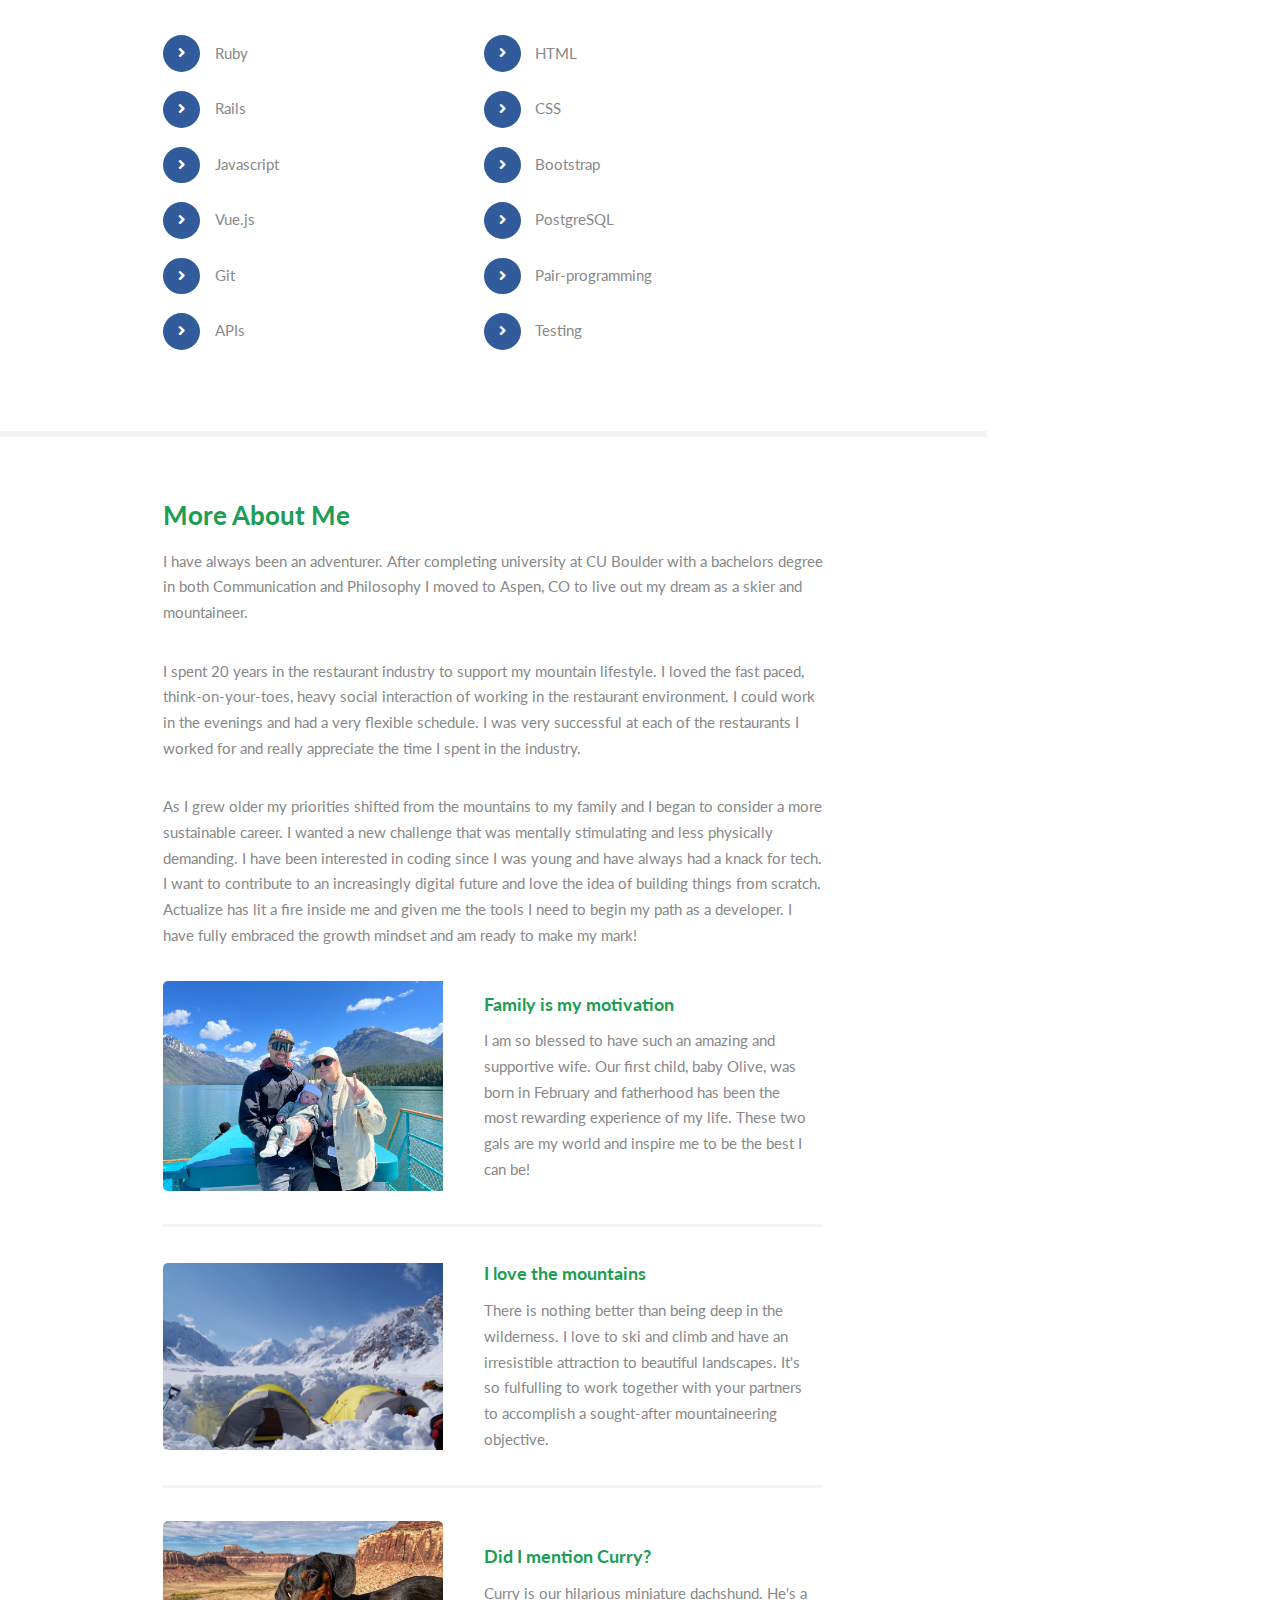
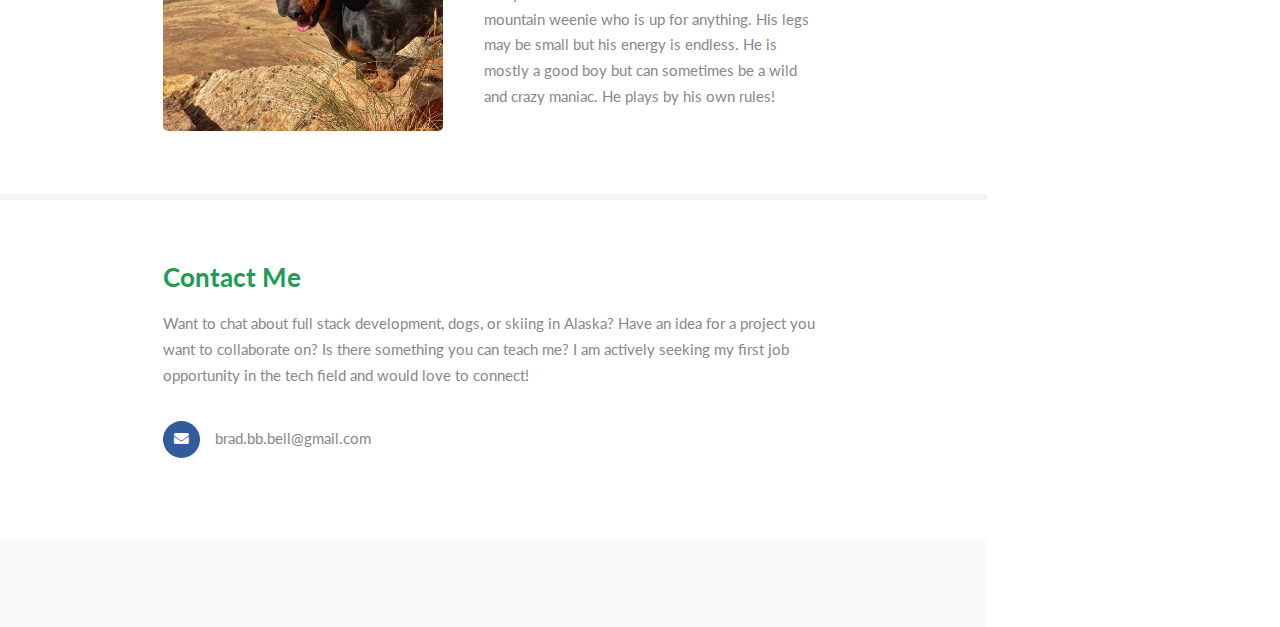
==== commit 6087aa6c: "Minor updates to text, straightens family photo, adds link to deployed app" ====
--- a/index.html
+++ b/index.html
@@ -4,6 +4,7 @@
 		<title>Brad Bell - Full Stack Developer</title>
 		<meta charset="utf-8" />
 		<meta name="viewport" content="width=device-width, initial-scale=1, user-scalable=no" />
+		<link rel="icon" href="images/favicon.ico">
 		<link rel="stylesheet" href="assets/css/main.css" />
 	</head>
 	<body class="is-preload">
@@ -11,7 +12,7 @@
 		<!-- Header -->
 			<section id="header">
 				<header>
-					<span class="image avatar"><img src="images/headshot.jpg" alt="Brad Bell" /></span>
+					<span class="image avatar"><img src="images/headshot.jpg" alt="Brad Bell head shot" /></span>
 					<h1 id="logo"><a href="#">Brad Bell</a></h1>
 					<p>Full Stack Web Developer</p>
 				</header>
@@ -57,8 +58,9 @@
 							<section id="two">
 								<div class="container">
 									<h3>Technical Skills</h3>
-									<p>Through Actualize Coding Bootcamp I have re-discovered my passion for coding! When I was a young lad I used to write fileserver scripts for downloading pirated software on mIRC. Now I'm building full stack apps with Vue.js and Ruby on Rails. My current project is a Montana Ski Resorts web app which displays upcoming events, user-inputted conditions reports, an interactive map, live weather and snow forecasts utilizing multiple APIs. I presented the app for my cohort on the final day of bootcamp, check it out!</p><iframe width="560" height="315" src="https://www.youtube.com/embed/GLox8qZaNnc" title="YouTube video player" frameborder="0" allow="accelerometer; autoplay; clipboard-write; encrypted-media; gyroscope; picture-in-picture" allowfullscreen></iframe>
-									<p>I am excited to continue to develop my skillset as a developer. After I graduate from Actualize I plan to learn new technologies such as React and languages like Python and Typescript that are popular in the industry today. I love building things and working together with a team towards a common goal. My passion is finding simple, elegant solutions to dynamic and complex problems.</p> 
+									<p>Through Actualize Coding Bootcamp I have re-discovered my passion for coding! When I was a young lad I used to write fileserver scripts for downloading pirated software on mIRC. Now I'm building full stack apps with Vue.js and Ruby on Rails. My current project is a Montana Ski Resorts web app which displays upcoming events, user-inputted conditions reports, an interactive map, live weather and snow forecasts utilizing multiple APIs.</p>
+									<p>I presented the app for my cohort on the final day of bootcamp. You can check out the YouTube video of my presentation below or view the deployed version at <a href="https://lastbestski.herokuapp.com">lastbestski.herokuapp.com</a>. I am still building out the app and hope to have it fully functional to my satisfaction by the upcoming winter ski season. Deploying has brought on a whole new set challenges but it has been fun working through them and learning how to actively manage a live web app.</p><iframe width="560" height="315" src="https://www.youtube.com/embed/GLox8qZaNnc" title="YouTube video player" frameborder="0" allow="accelerometer; autoplay; clipboard-write; encrypted-media; gyroscope; picture-in-picture" allowfullscreen></iframe>
+									<p>I am excited to continue to develop my skillset as a developer. Post-graduation I plan to learn new technologies such as React and languages like Python and Typescript that are popular in the industry today. I also plan to continue developing strong Javascript fundamentals through daily algorithm practice. I love building things and working together with a team towards a common goal. My passion is finding simple, elegant solutions to dynamic and complex problems.</p> 
 									<ul class="feature-icons">
 										<li class="icon solid fa-angle-right">Ruby</li>
 										<li class="icon solid fa-angle-right">HTML</li>
@@ -85,7 +87,7 @@
 									<p>As I grew older my priorities shifted from the mountains to my family and I began to consider a more sustainable career. I wanted a new challenge that was mentally stimulating and less physically demanding. I have been interested in coding since I was young and have always had a knack for tech. I want to contribute to an increasingly digital future and love the idea of building things from scratch. Actualize has lit a fire inside me and given me the tools I need to begin my path as a developer. I have fully embraced the growth mindset and am ready to make my mark!</p>
 									<div class="features">
 										<article>
-											<img class="image" src="images/pic01.jpeg" alt="Family" />
+											<img class="image" src="images/pic01.jpg" alt="Family" />
 											<div class="inner">
 												<h4>Family is my motivation</h4>
 												<p>I am so blessed to have such an amazing and supportive wife. Our first child, baby Olive, was born in February and fatherhood has been the most rewarding experience of my life. These two gals are my world and inspire me to be the best I can be!</p>
--- a/assets/css/main.css
+++ b/assets/css/main.css
@@ -111,10 +111,9 @@
 		-ms-transition: color 0.2s ease-in-out, border-color 0.2s ease-in-out;
 		transition: color 0.2s ease-in-out, border-color 0.2s ease-in-out;
 		border-bottom: solid 1px #e4e4e4;
-		color: inherit;
+		color: #219C55;
 		text-decoration: none;
 	}
-
 		a:hover {
 			border-bottom-color: transparent;
 			color: #325b9b !important;
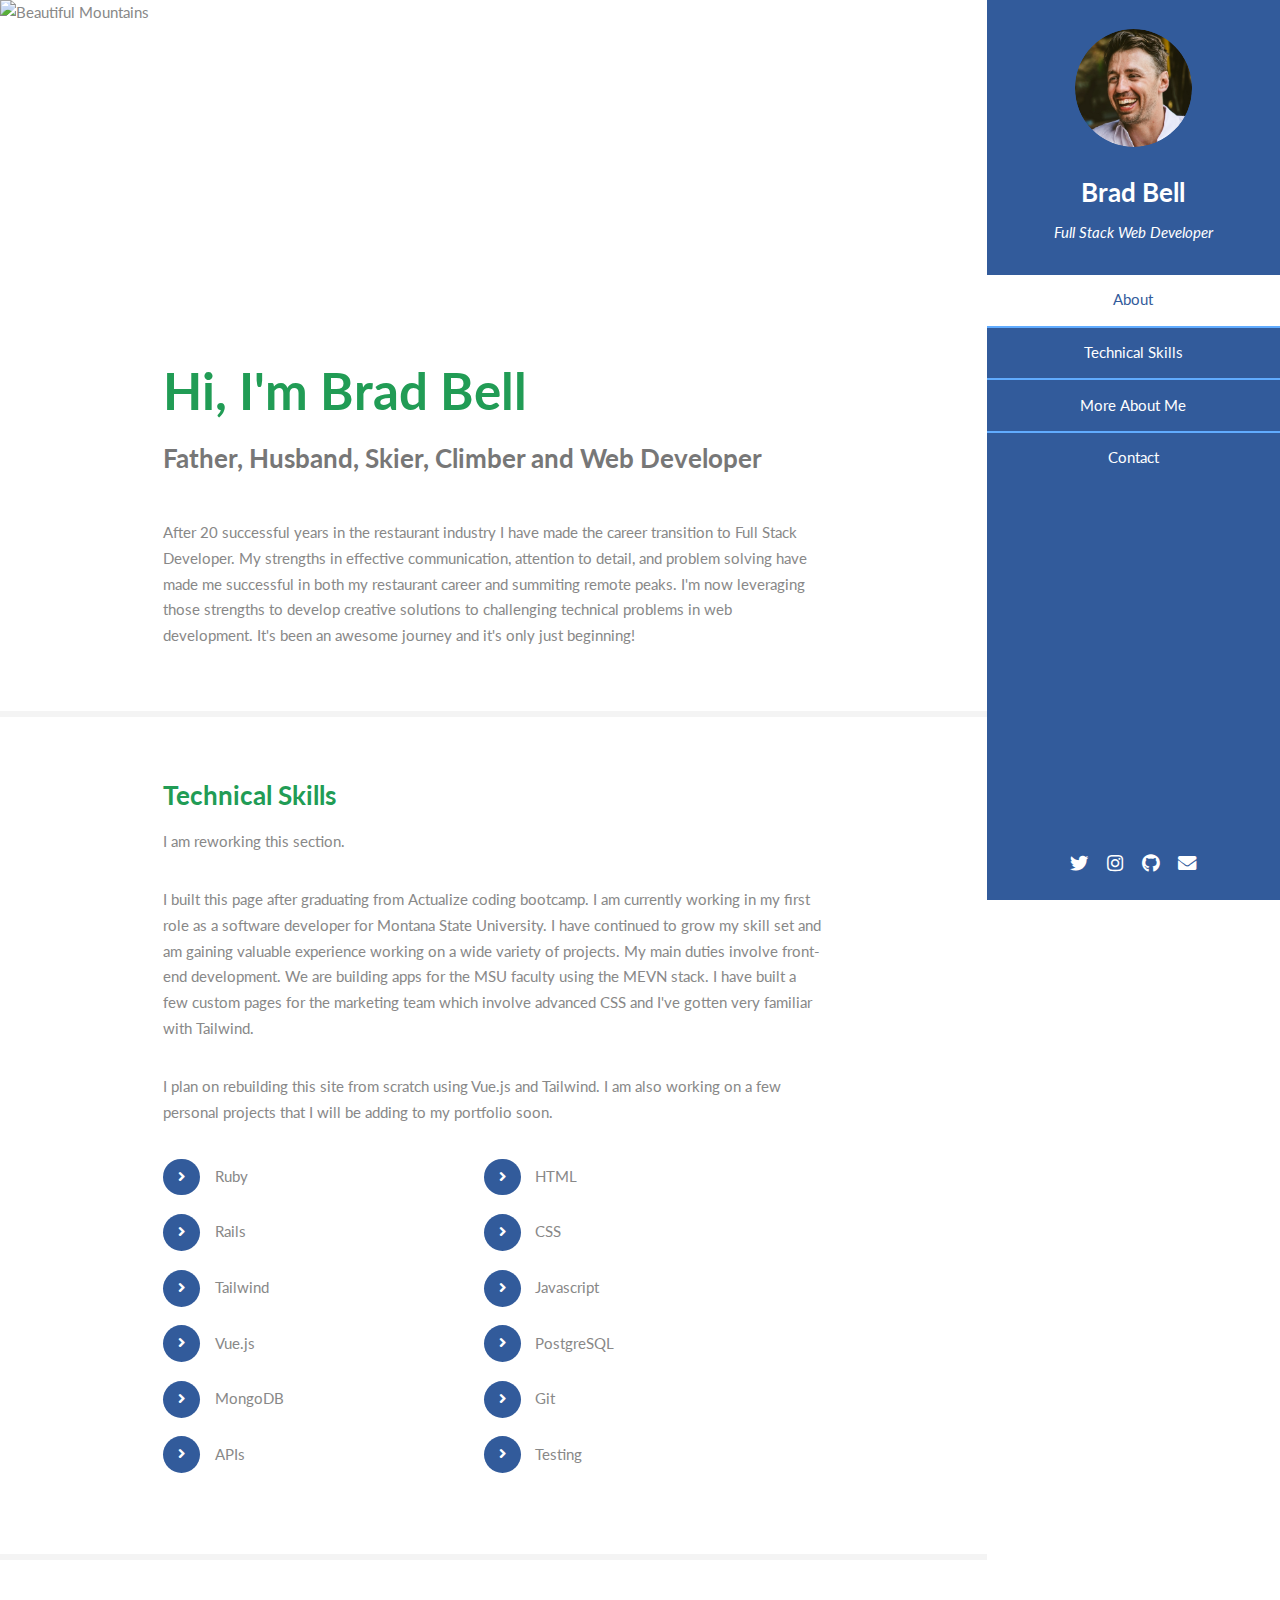
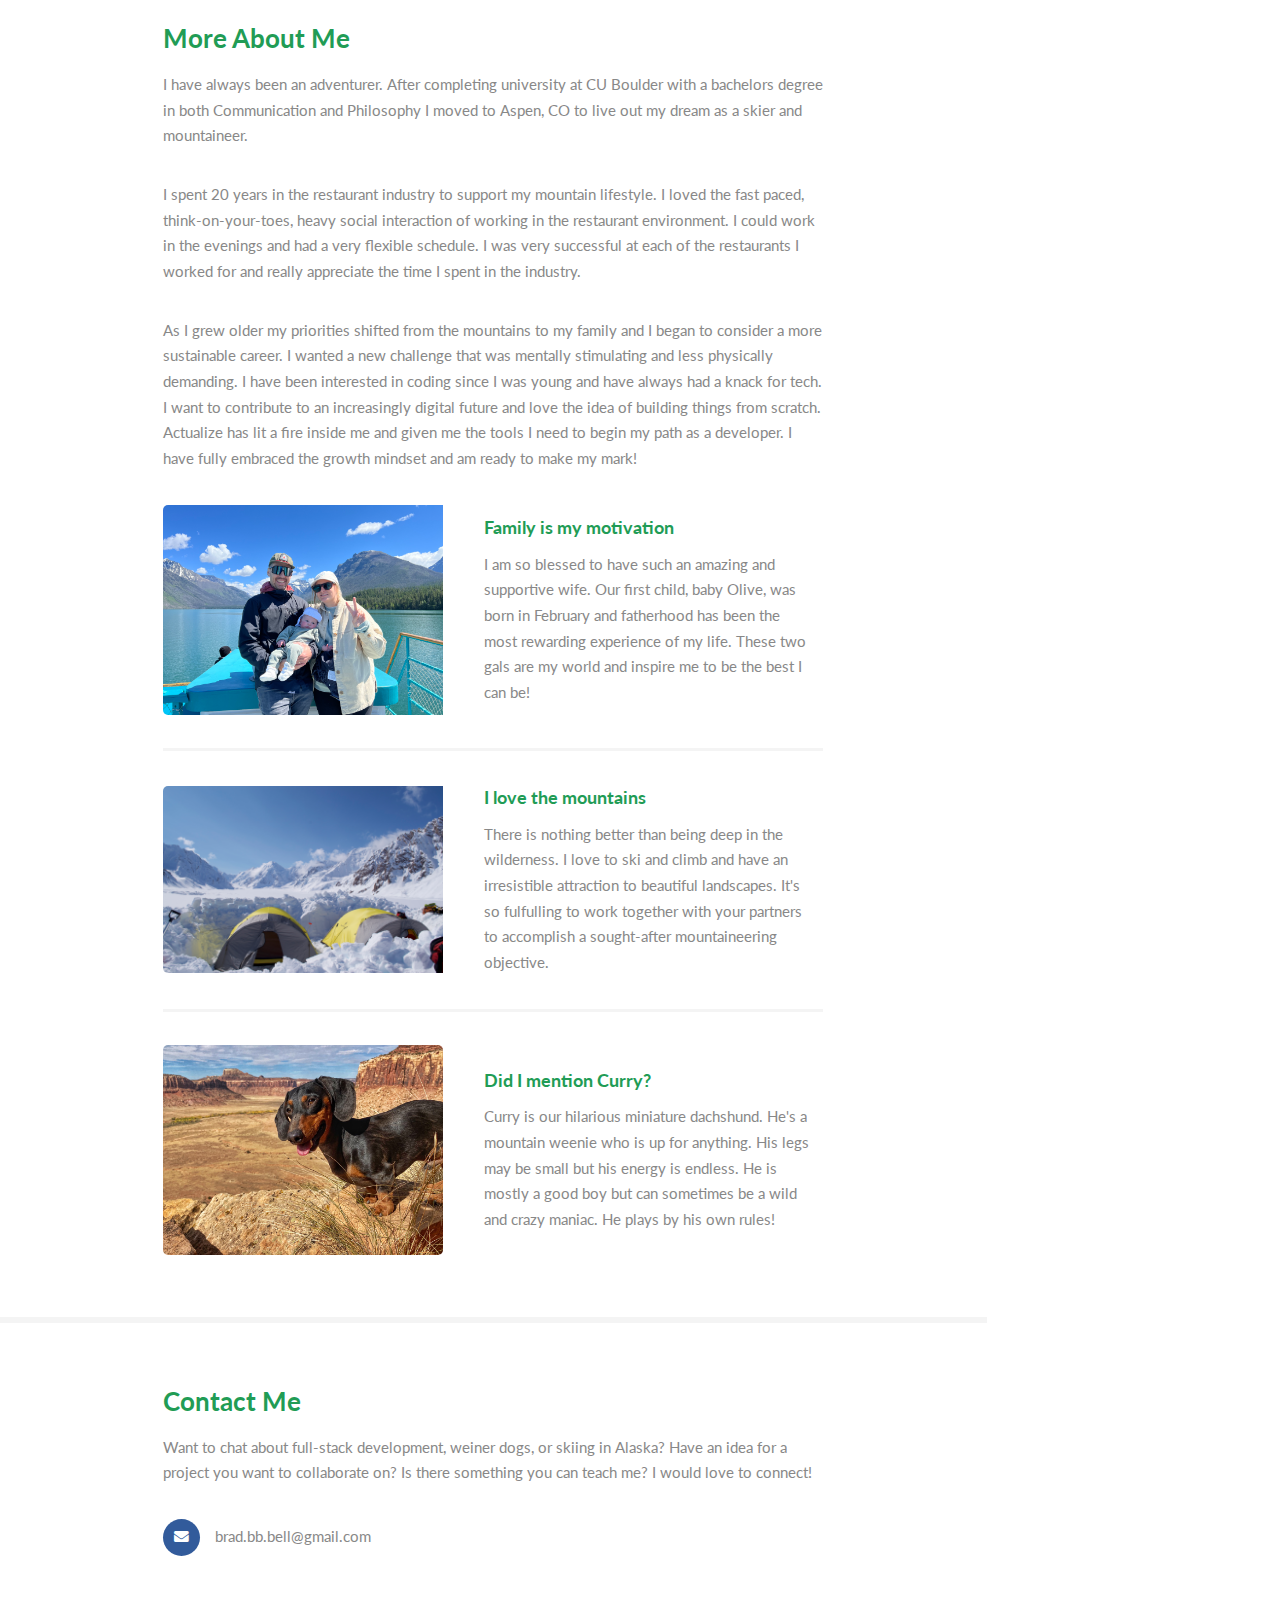
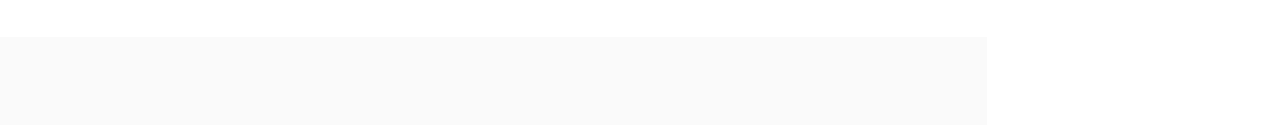
==== commit 817d5714: "udpates site" ====
--- a/index.html
+++ b/index.html
@@ -58,20 +58,20 @@
 							<section id="two">
 								<div class="container">
 									<h3>Technical Skills</h3>
-									<p>Through Actualize Coding Bootcamp I have re-discovered my passion for coding! When I was a young lad I used to write fileserver scripts for downloading pirated software on mIRC. Now I'm building full stack apps with Vue.js and Ruby on Rails. My current project is a Montana Ski Resorts web app which displays upcoming events, user-inputted conditions reports, an interactive map, live weather and snow forecasts utilizing multiple APIs.</p>
-									<p>I presented the app for my cohort on the final day of bootcamp. You can check out the YouTube video of my presentation below or view the deployed version at <a href="https://lastbestski.herokuapp.com">lastbestski.herokuapp.com</a>. I am still building out the app and hope to have it fully functional to my satisfaction by the upcoming winter ski season. Deploying has brought on a whole new set challenges but it has been fun working through them and learning how to actively manage a live web app.</p><iframe width="560" height="315" src="https://www.youtube.com/embed/GLox8qZaNnc" title="YouTube video player" frameborder="0" allow="accelerometer; autoplay; clipboard-write; encrypted-media; gyroscope; picture-in-picture" allowfullscreen></iframe>
-									<p>I am excited to continue to develop my skillset as a developer. Post-graduation I plan to learn new technologies such as React and languages like Python and Typescript that are popular in the industry today. I also plan to continue developing strong Javascript fundamentals through daily algorithm practice. I love building things and working together with a team towards a common goal. My passion is finding simple, elegant solutions to dynamic and complex problems.</p> 
+									<p>I am reworking this section.</p>
+									<p>I built this page after graduating from Actualize coding bootcamp. I am currently working in my first role as a software developer for Montana State University. I have continued to grow my skill set and am gaining valuable experience working on a wide variety of projects. My main duties involve front-end development. We are building apps for the MSU faculty using the MEVN stack. I have built a few custom pages for the marketing team which involve advanced CSS and I've gotten very familiar with Tailwind.</p>
+									<p>I plan on rebuilding this site from scratch using Vue.js and Tailwind. I am also working on a few personal projects that I will be adding to my portfolio soon.</p>
 									<ul class="feature-icons">
 										<li class="icon solid fa-angle-right">Ruby</li>
 										<li class="icon solid fa-angle-right">HTML</li>
 										<li class="icon solid fa-angle-right">Rails</li>
 										<li class="icon solid fa-angle-right">CSS</li>
+										<li class="icon solid fa-angle-right">Tailwind</li>
 										<li class="icon solid fa-angle-right">Javascript</li>
-										<li class="icon solid fa-angle-right">Bootstrap</li>
 										<li class="icon solid fa-angle-right">Vue.js</li>
 										<li class="icon solid fa-angle-right">PostgreSQL</li>
+										<li class="icon solid fa-angle-right">MongoDB</li>
 										<li class="icon solid fa-angle-right">Git</li>
-										<li class="icon solid fa-angle-right">Pair-programming</li>
 										<li class="icon solid fa-angle-right">APIs</li>
 										<li class="icon solid fa-angle-right">Testing</li>
 									</ul>
@@ -115,7 +115,7 @@
 							<section id="four">
 								<div class="container">
 									<h3>Contact Me</h3>
-									<p>Want to chat about full stack development, dogs, or skiing in Alaska? Have an idea for a project you want to collaborate on? Is there something you can teach me? I am actively seeking my first job opportunity in the tech field and would love to connect!</p>
+									<p>Want to chat about full-stack development, weiner dogs, or skiing in Alaska? Have an idea for a project you want to collaborate on? Is there something you can teach me? I would love to connect!</p>
 									<ul class="feature-icons">
 										<li class="icon solid fa-envelope">brad.bb.bell@gmail.com</li>
 								</div>
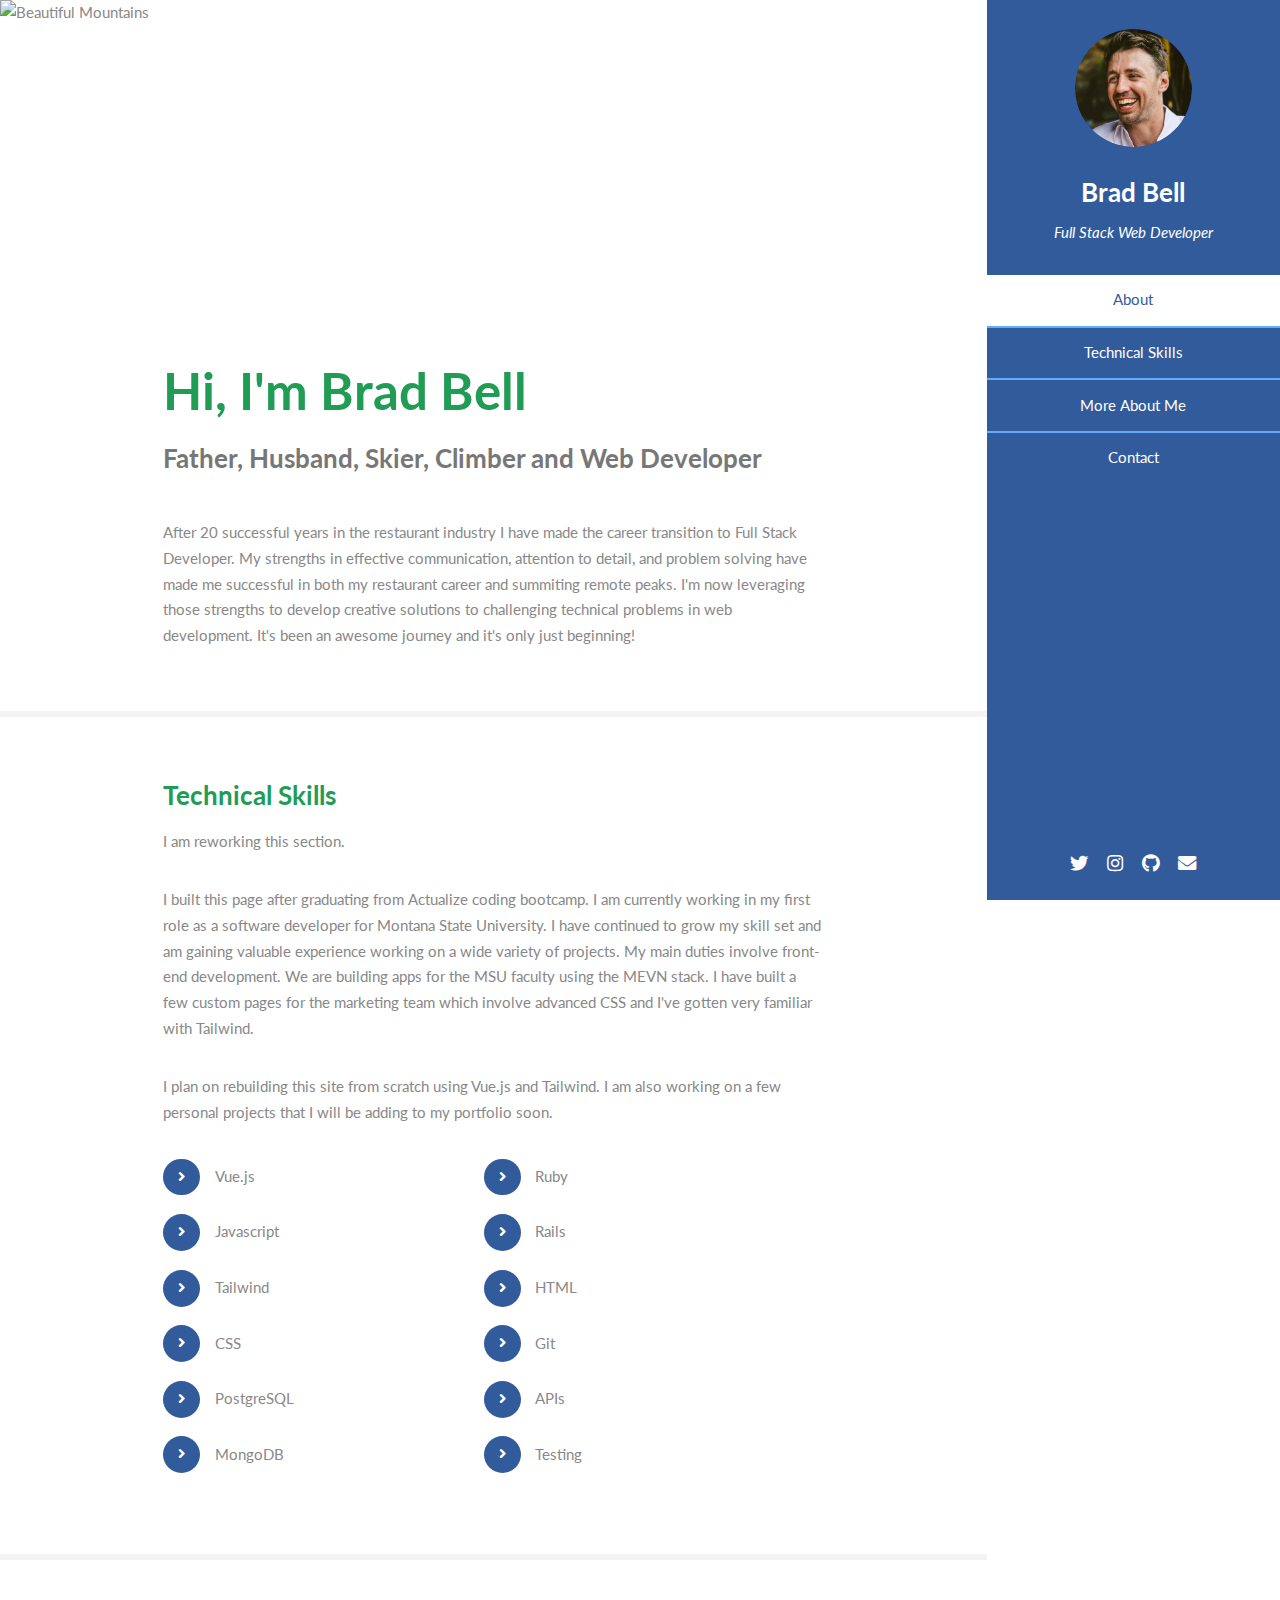
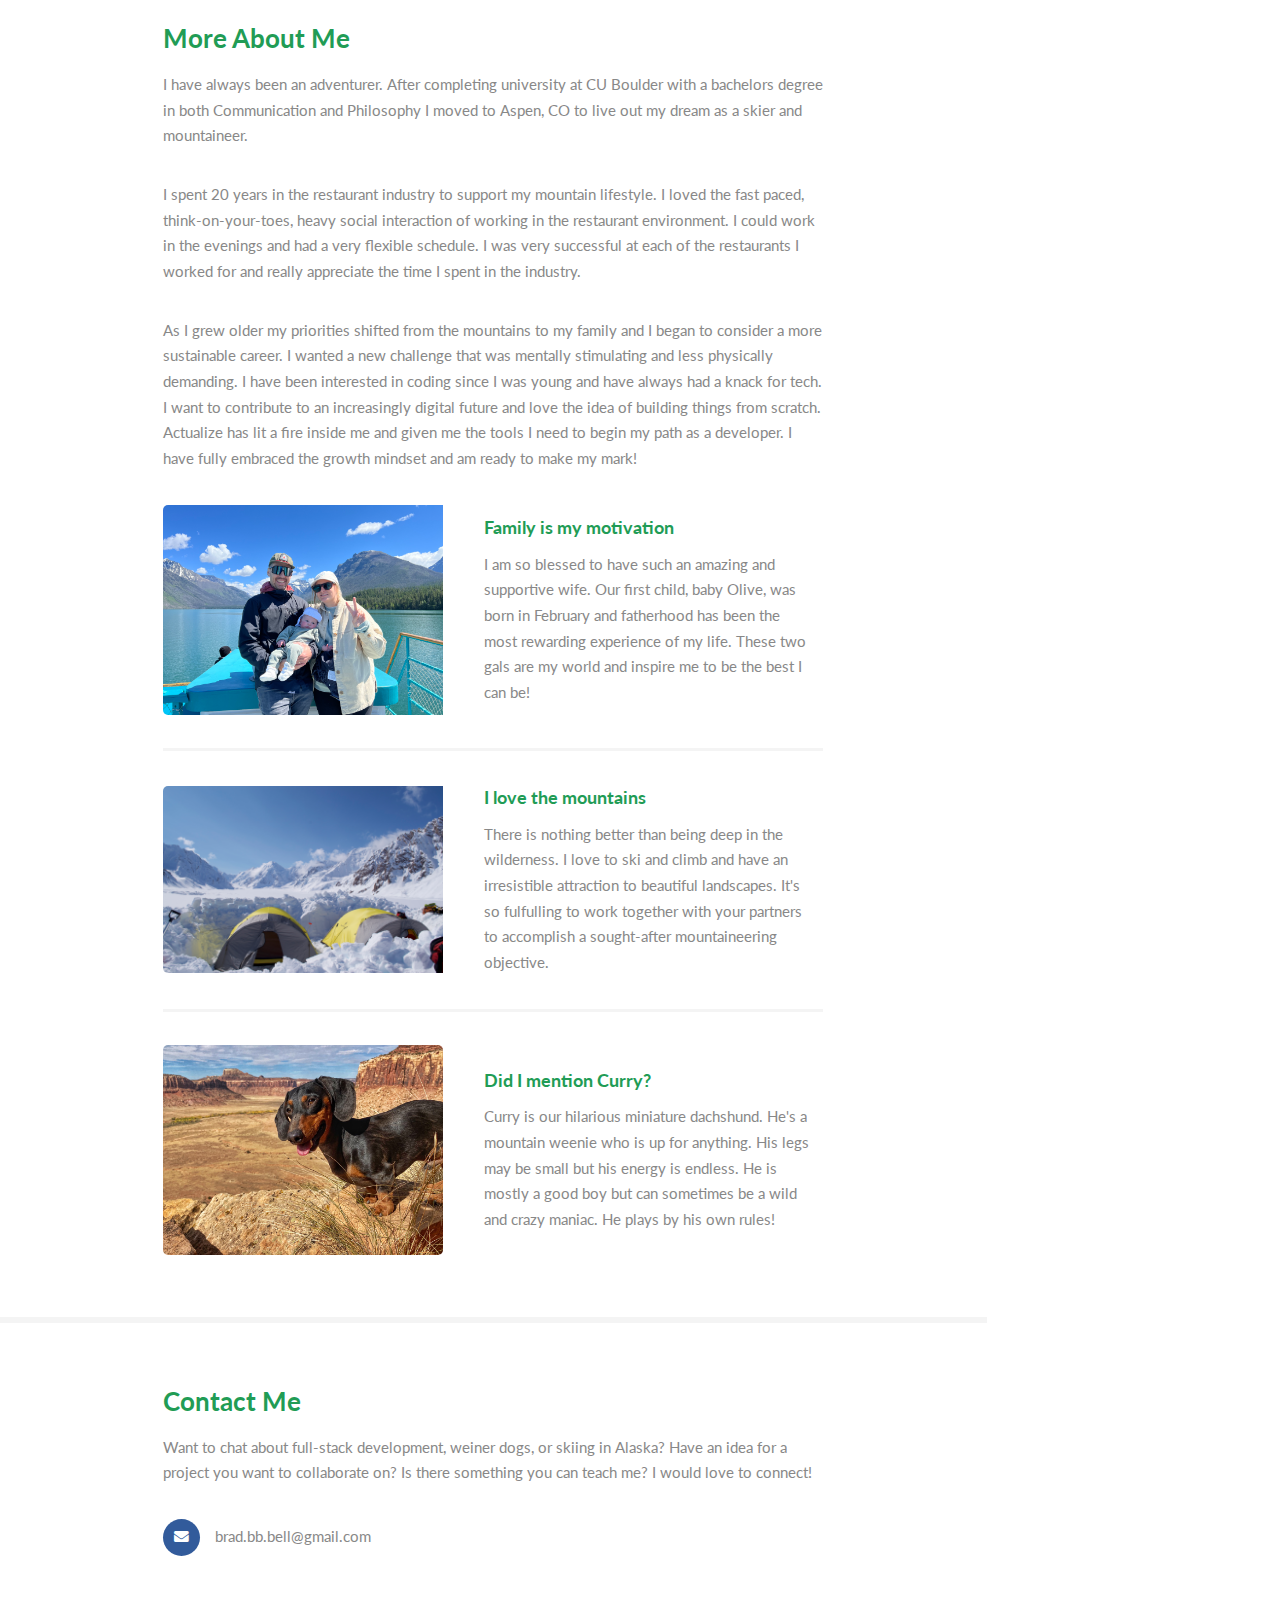
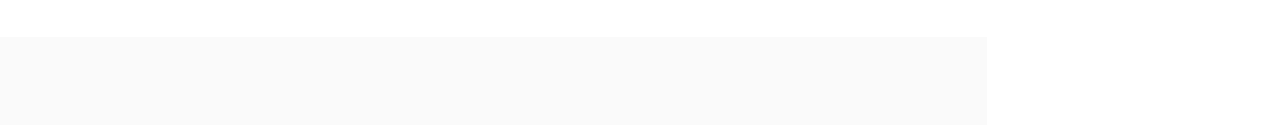
==== commit 8ed69dfb: "reorganizes skills list" ====
--- a/index.html
+++ b/index.html
@@ -62,17 +62,17 @@
 									<p>I built this page after graduating from Actualize coding bootcamp. I am currently working in my first role as a software developer for Montana State University. I have continued to grow my skill set and am gaining valuable experience working on a wide variety of projects. My main duties involve front-end development. We are building apps for the MSU faculty using the MEVN stack. I have built a few custom pages for the marketing team which involve advanced CSS and I've gotten very familiar with Tailwind.</p>
 									<p>I plan on rebuilding this site from scratch using Vue.js and Tailwind. I am also working on a few personal projects that I will be adding to my portfolio soon.</p>
 									<ul class="feature-icons">
+										<li class="icon solid fa-angle-right">Vue.js</li>
 										<li class="icon solid fa-angle-right">Ruby</li>
+										<li class="icon solid fa-angle-right">Javascript</li>
+										<li class="icon solid fa-angle-right">Rails</li>
+										<li class="icon solid fa-angle-right">Tailwind</li>
 										<li class="icon solid fa-angle-right">HTML</li>
-										<li class="icon solid fa-angle-right">Rails</li>
 										<li class="icon solid fa-angle-right">CSS</li>
-										<li class="icon solid fa-angle-right">Tailwind</li>
-										<li class="icon solid fa-angle-right">Javascript</li>
-										<li class="icon solid fa-angle-right">Vue.js</li>
+										<li class="icon solid fa-angle-right">Git</li>
 										<li class="icon solid fa-angle-right">PostgreSQL</li>
+										<li class="icon solid fa-angle-right">APIs</li>
 										<li class="icon solid fa-angle-right">MongoDB</li>
-										<li class="icon solid fa-angle-right">Git</li>
-										<li class="icon solid fa-angle-right">APIs</li>
 										<li class="icon solid fa-angle-right">Testing</li>
 									</ul>
 								</div>
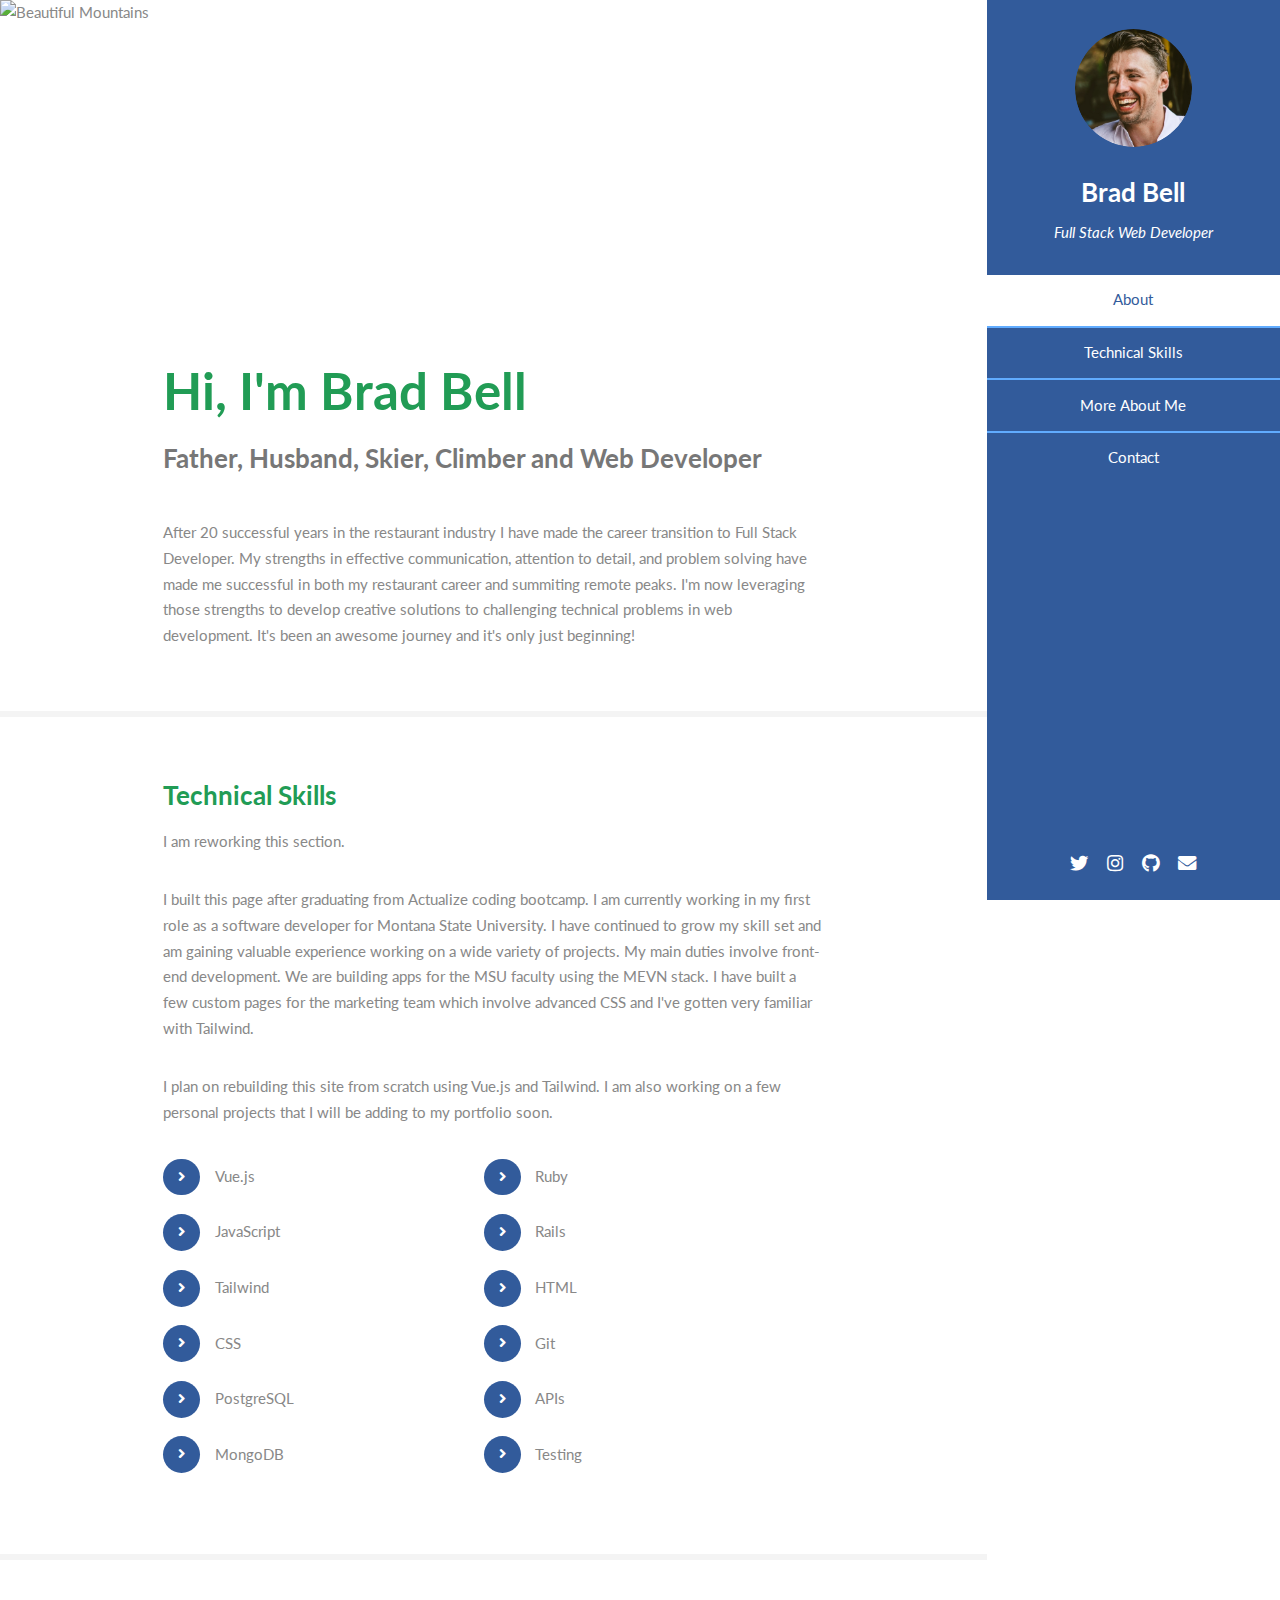
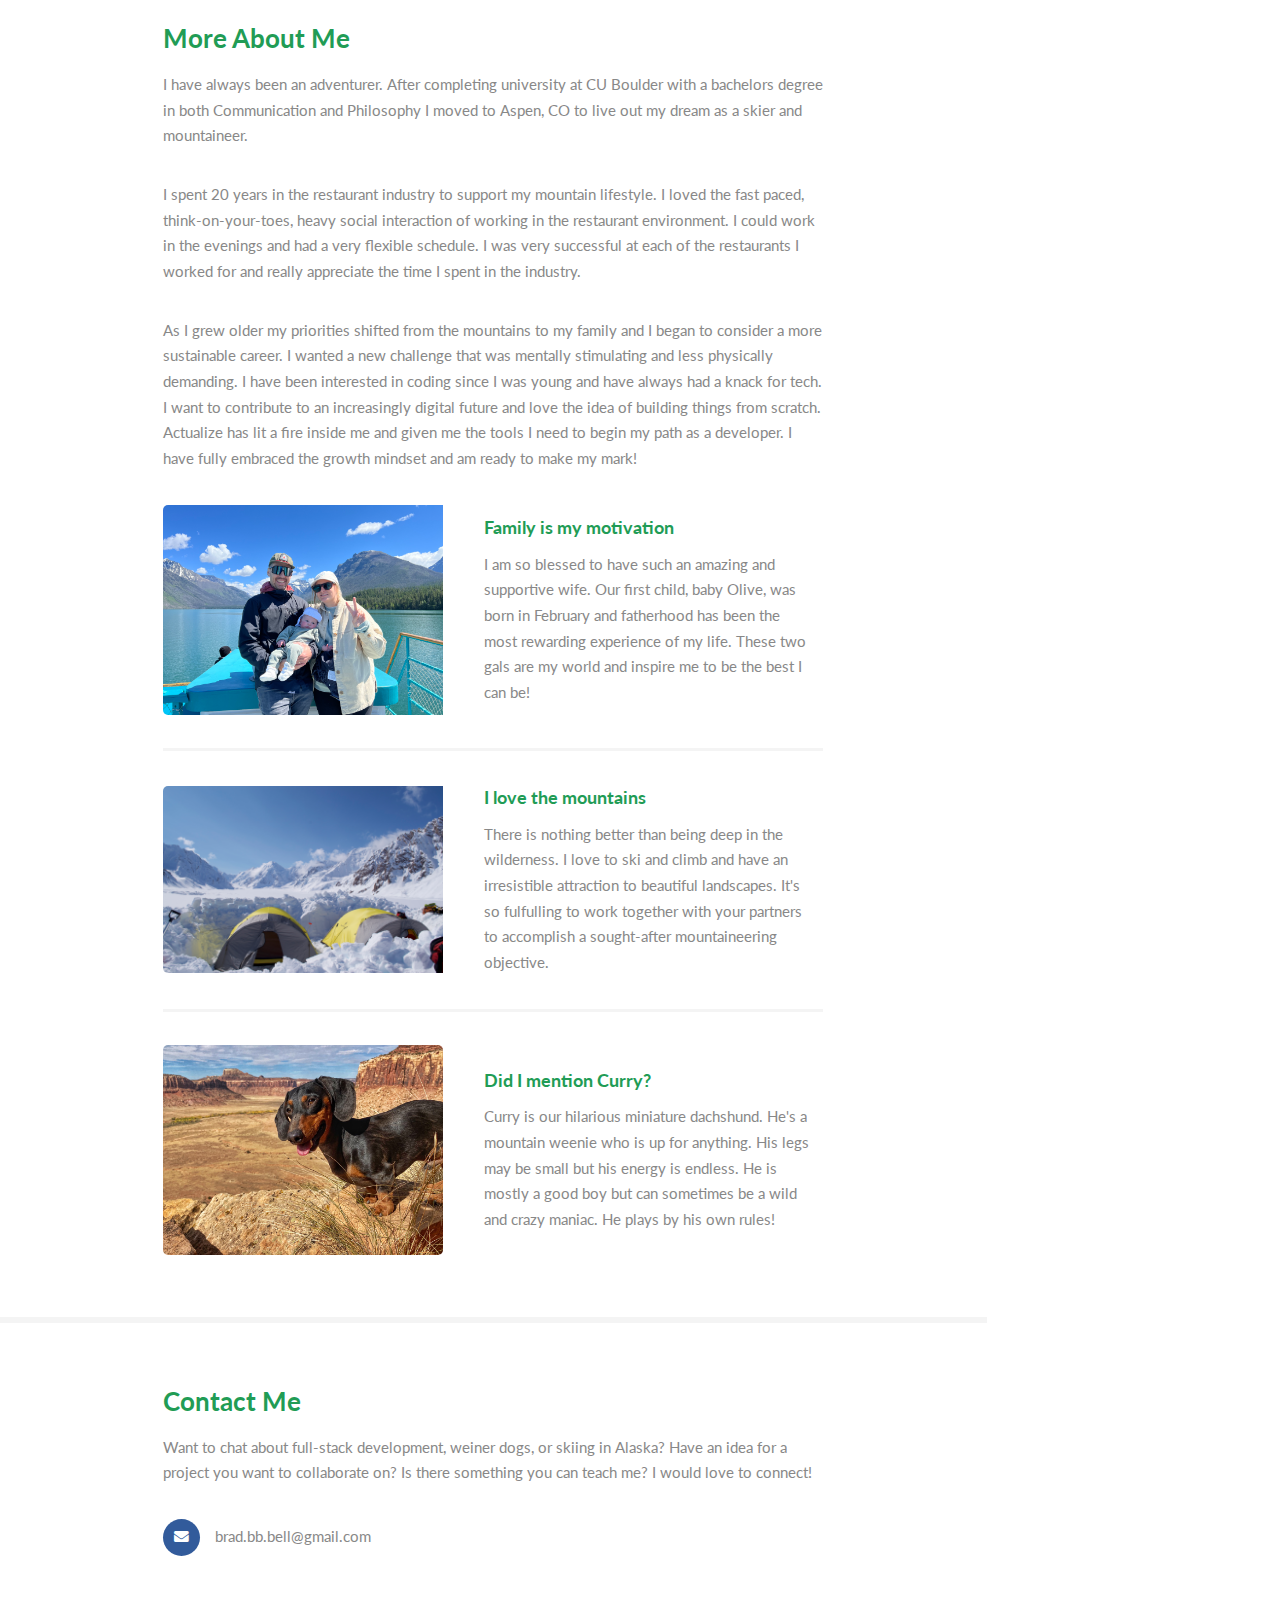
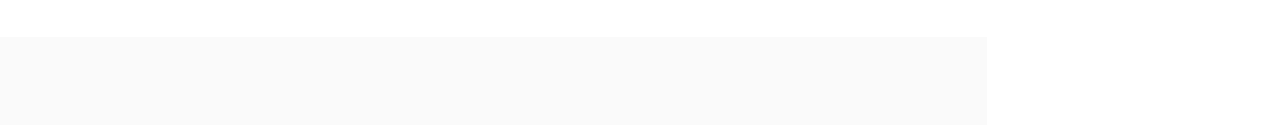
==== commit b6b5c882: "fixes typo" ====
--- a/index.html
+++ b/index.html
@@ -64,7 +64,7 @@
 									<ul class="feature-icons">
 										<li class="icon solid fa-angle-right">Vue.js</li>
 										<li class="icon solid fa-angle-right">Ruby</li>
-										<li class="icon solid fa-angle-right">Javascript</li>
+										<li class="icon solid fa-angle-right">JavaScript</li>
 										<li class="icon solid fa-angle-right">Rails</li>
 										<li class="icon solid fa-angle-right">Tailwind</li>
 										<li class="icon solid fa-angle-right">HTML</li>
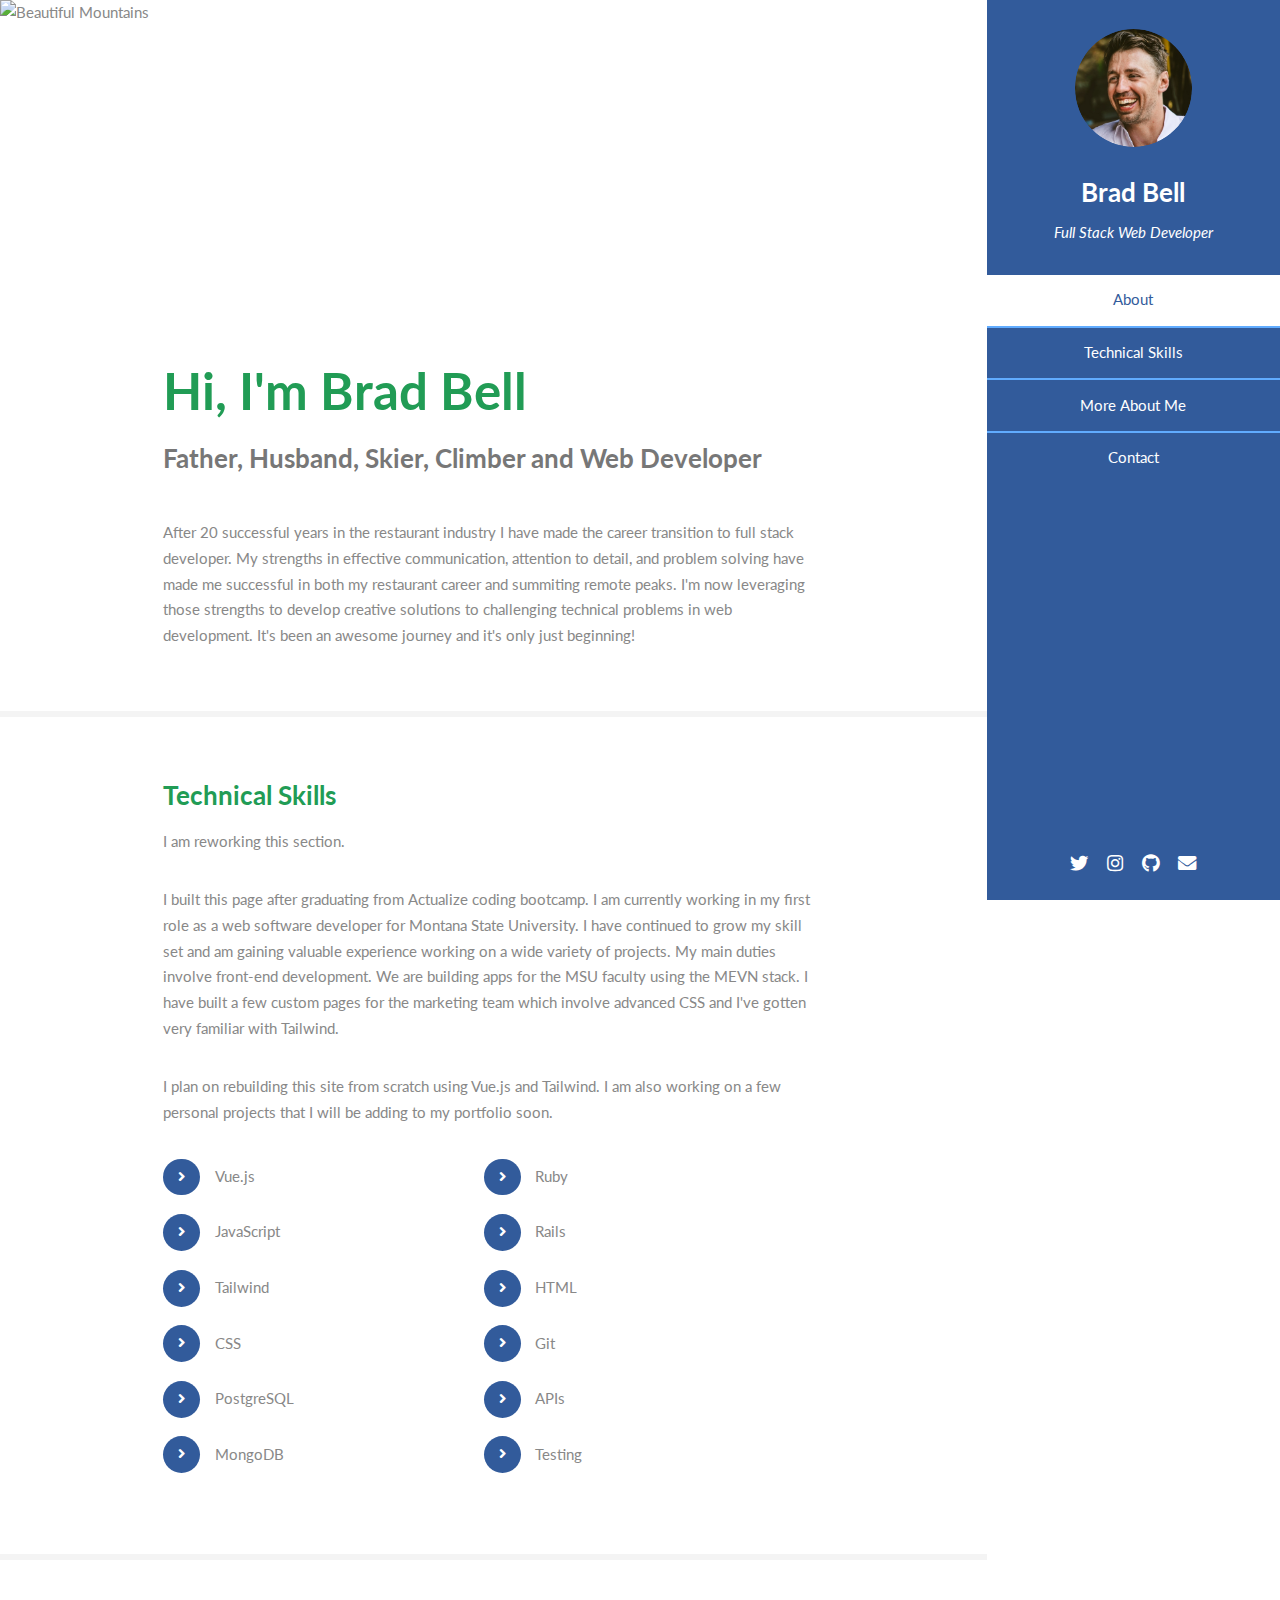
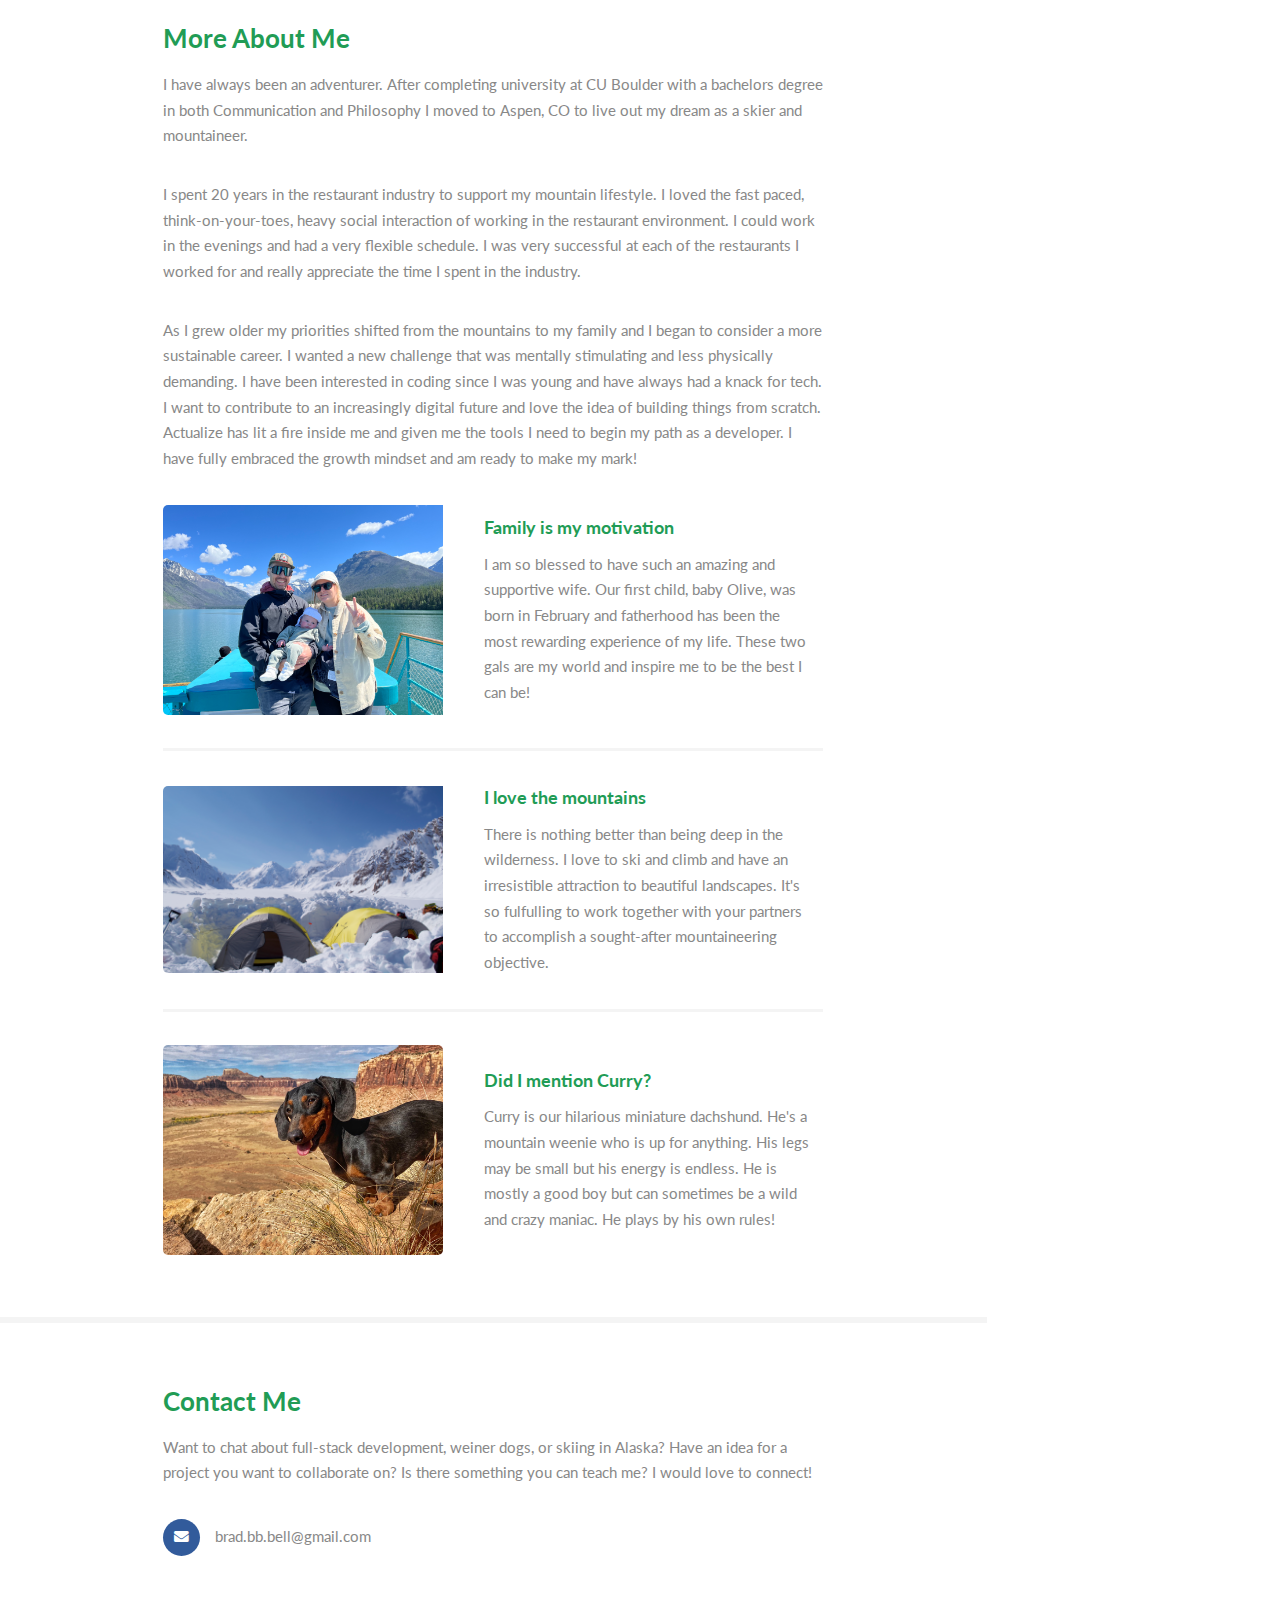
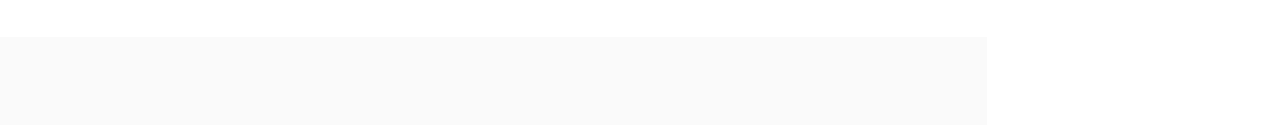
==== commit 4720f92d: "minor changes" ====
--- a/index.html
+++ b/index.html
@@ -50,7 +50,7 @@
 										<h2>Hi, I'm Brad Bell</h2>
 										<p>Father, Husband, Skier, Climber and Web Developer</p>
 									</header>
-									<p>After 20 successful years in the restaurant industry I have made the career transition to Full Stack Developer. My strengths in effective communication, attention to detail, and problem solving have made me successful in both my restaurant career and summiting remote peaks. I'm now leveraging those strengths to develop creative solutions to challenging technical problems in web development. It's been an awesome journey and it's only just beginning!</p>
+									<p>After 20 successful years in the restaurant industry I have made the career transition to full stack developer. My strengths in effective communication, attention to detail, and problem solving have made me successful in both my restaurant career and summiting remote peaks. I'm now leveraging those strengths to develop creative solutions to challenging technical problems in web development. It's been an awesome journey and it's only just beginning!</p>
 								</div>
 							</section>
 
@@ -59,7 +59,7 @@
 								<div class="container">
 									<h3>Technical Skills</h3>
 									<p>I am reworking this section.</p>
-									<p>I built this page after graduating from Actualize coding bootcamp. I am currently working in my first role as a software developer for Montana State University. I have continued to grow my skill set and am gaining valuable experience working on a wide variety of projects. My main duties involve front-end development. We are building apps for the MSU faculty using the MEVN stack. I have built a few custom pages for the marketing team which involve advanced CSS and I've gotten very familiar with Tailwind.</p>
+									<p>I built this page after graduating from Actualize coding bootcamp. I am currently working in my first role as a web software developer for Montana State University. I have continued to grow my skill set and am gaining valuable experience working on a wide variety of projects. My main duties involve front-end development. We are building apps for the MSU faculty using the MEVN stack. I have built a few custom pages for the marketing team which involve advanced CSS and I've gotten very familiar with Tailwind.</p>
 									<p>I plan on rebuilding this site from scratch using Vue.js and Tailwind. I am also working on a few personal projects that I will be adding to my portfolio soon.</p>
 									<ul class="feature-icons">
 										<li class="icon solid fa-angle-right">Vue.js</li>
